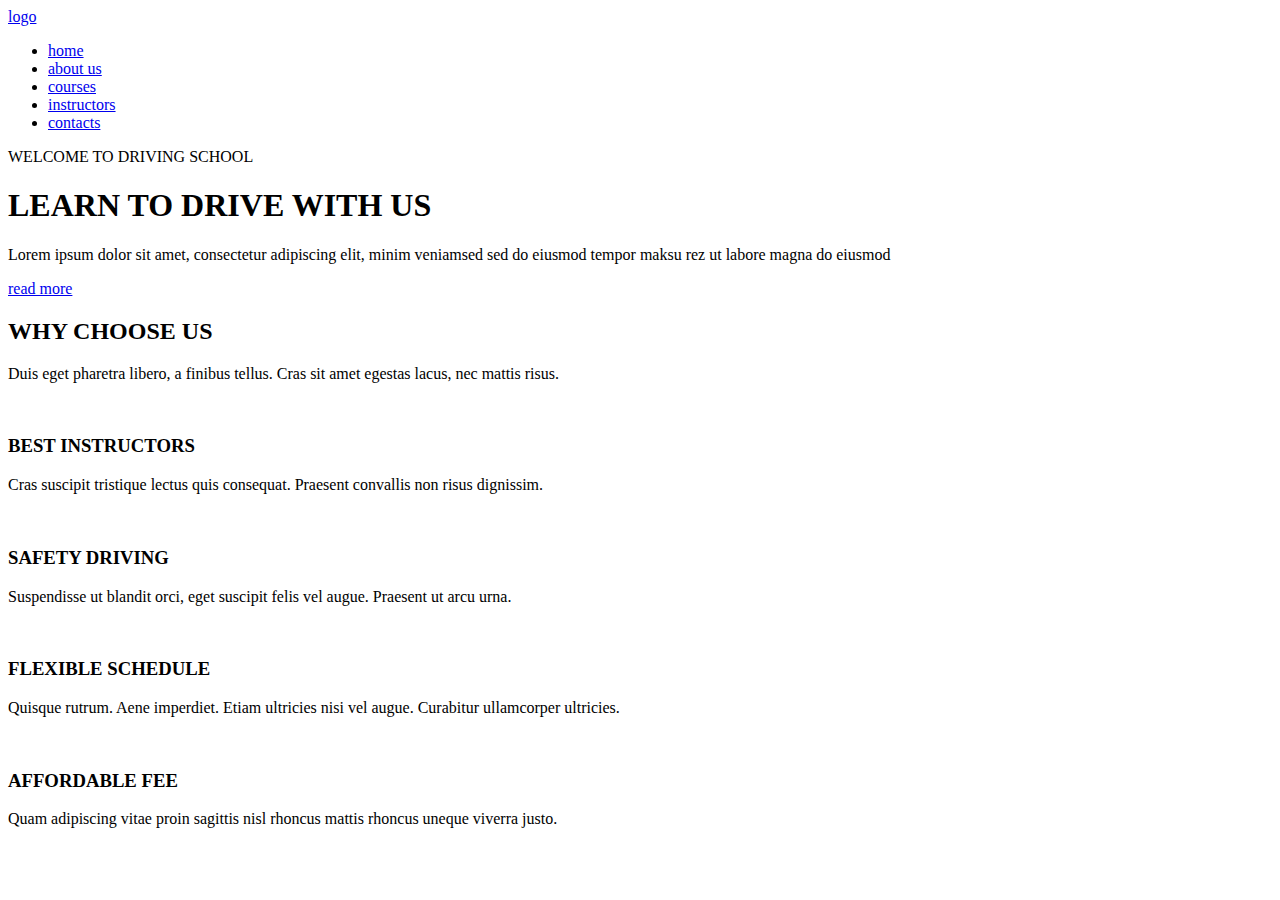
==== index.html @ b1acf53e "added previews section +" ====
<!DOCTYPE html>
<html lang="en">
<head>
    <meta charset="UTF-8">
    <title>Driving school</title>
    <link rel="stylesheet" href="/css/bootstrap-grid.css">
    <link rel="stylesheet" href="/css/main.css">
    <link href="https://fonts.googleapis.com/css?family=Roboto:300,400,500,700" rel="stylesheet">
</head>
<body>
    <header>
        <div class="container">
            <div class="row">
                <div class="col"><a href="#">logo</a></div>
                <nav class="col-8">
                    <ul>
                        <li><a href="#">home</a></li><!--
                        --><li><a href="#">about us</a></li><!--
                        --><li><a href="#">courses</a></li><!--
                        --><li><a href="#">instructors</a></li><!--
                        --><li><a href="#">contacts</a></li>
                    </ul>
                </nav>
            </div>
        </div>
    </header>
    <section class="home">
        <div class="container">
            <div class="row justify-content-end">
                <div class="col-5">
                    <div class="home-tag">WELCOME TO DRIVING SCHOOL</div>
                </div>
            </div>
            <div class="row justify-content-end">
                <div class="col-8">
                    <h1>LEARN TO <span>DRIVE</span> WITH US</h1>
                </div>
            </div>
            <div class="row justify-content-end">
                <div class="col-6">
                    <div class="home-description">
                        <p>Lorem ipsum dolor sit amet, consectetur adipiscing elit, minim veniamsed sed do eiusmod tempor maksu rez ut labore magna do eiusmod</p>
                    </div>
                </div>
            </div>
            <div class="row row-button justify-content-end">
                <a class="home-button" href="#">
                    read more
                </a>
            </div>

        </div>

    </section>
    <section class="advantages">
        <div class="container">
            <h2>WHY CHOOSE US</h2>
            <div class="row justify-content-center">
                <div class="col-6 advantages-tagline">
                    <p>Duis eget pharetra libero, a finibus tellus. Cras sit amet egestas lacus, nec mattis risus.</p>
                </div>
            </div>
            <div class="row advantages-block">
                    <div class="advantages-block-item">
                        <img src="/img/manager-icon.png" alt="">
                        <h3>BEST INSTRUCTORS</h3>
                        <p>Cras suscipit tristique lectus quis consequat. Praesent convallis non risus dignissim.</p>
                    </div>
                    <div class="advantages-block-item">
                        <img src="/img/dashboard-icon.png" alt="">
                        <h3>SAFETY DRIVING</h3>
                        <p>Suspendisse ut blandit orci, eget suscipit felis vel augue. Praesent ut arcu urna.</p>
                    </div>
                    <div class="advantages-block-item">
                        <img src="/img/timetable-icon.png" alt="">
                        <h3>FLEXIBLE SCHEDULE</h3>
                        <p>Quisque rutrum. Aene imperdiet. Etiam ultricies nisi vel augue. Curabitur ullamcorper ultricies.</p>
                    </div>
                    <div class="advantages-block-item">
                        <img src="/img/like-icon.png" alt="">
                        <h3>AFFORDABLE FEE</h3>
                        <p>Quam adipiscing vitae proin sagittis nisl rhoncus mattis rhoncus uneque viverra justo.</p>
                    </div>
            </div>
        </div>
    </section>
    <section class="previews">
        <div class="container"></div>
    </section>

</body>
</html>
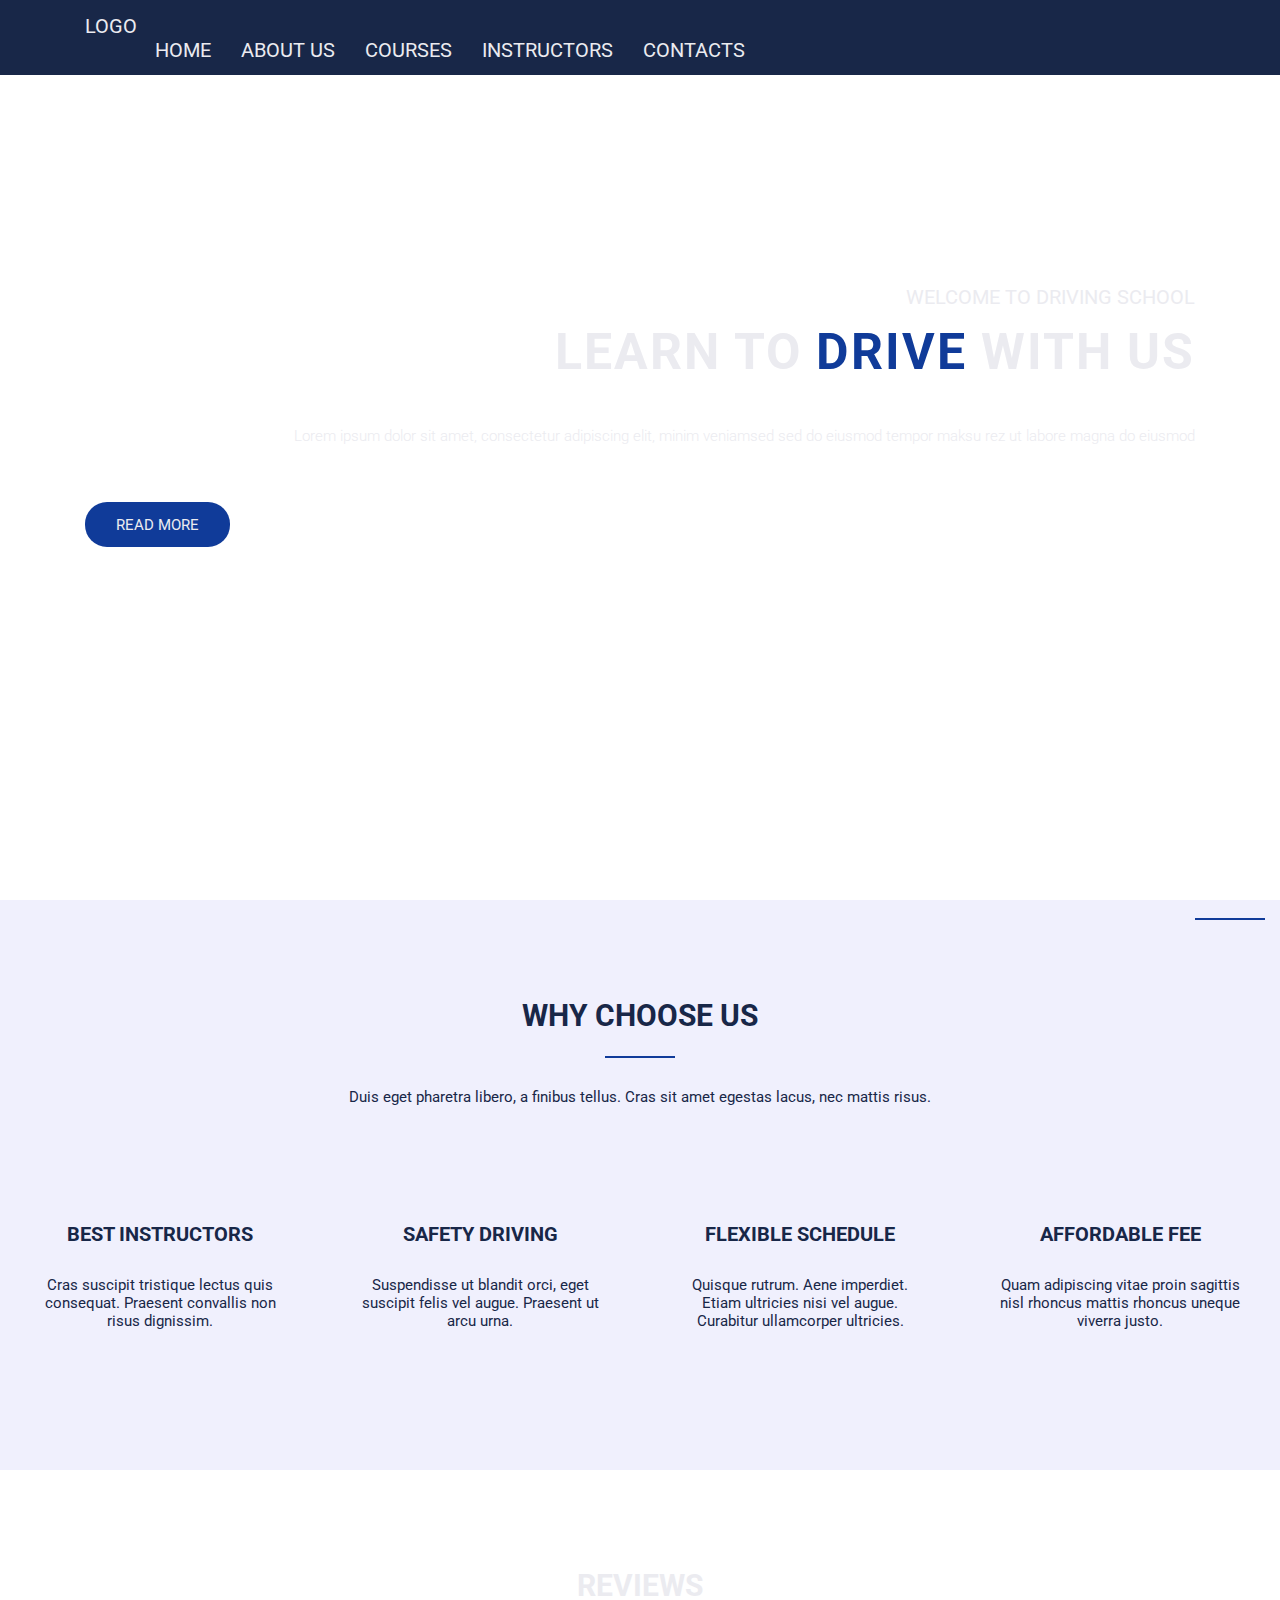
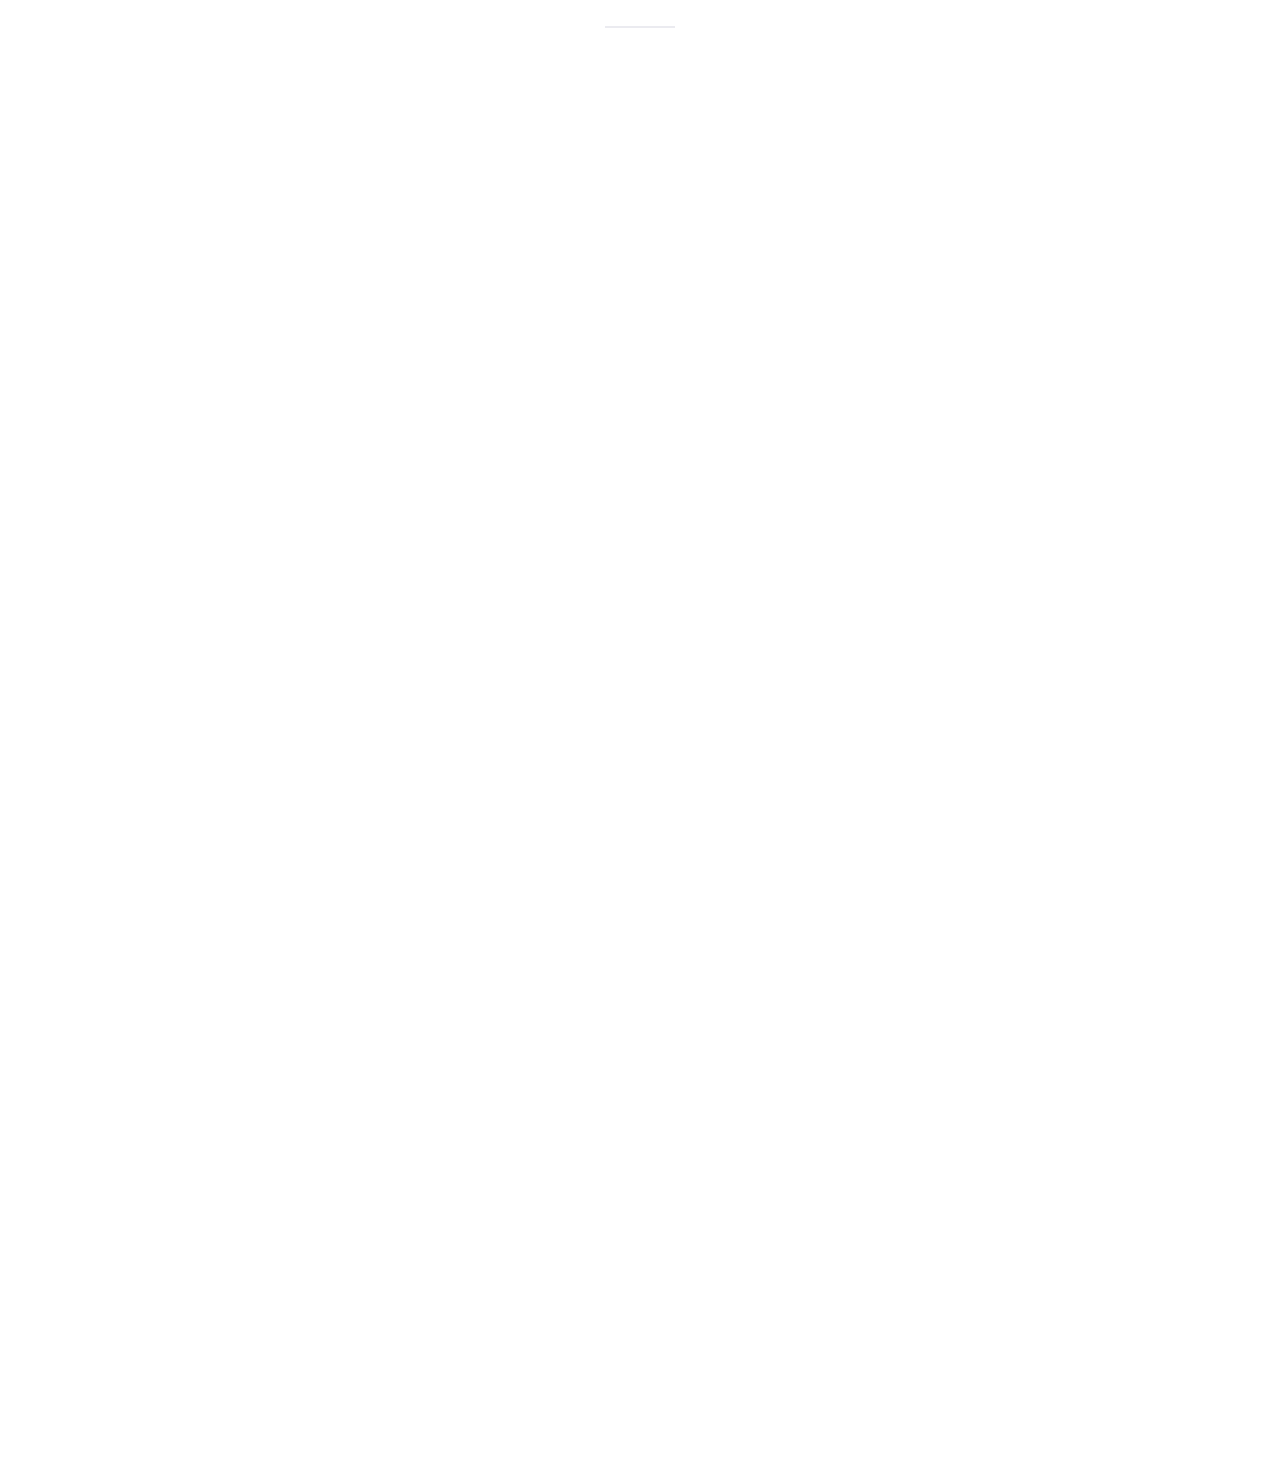
==== commit e09a873f: "modified choose-section" ====
--- a/index.html
+++ b/index.html
@@ -2,7 +2,7 @@
 <html lang="en">
 <head>
     <meta charset="UTF-8">
-    <title>Driving school</title>
+    <title>Wrooom</title>
     <link rel="stylesheet" href="/css/bootstrap-grid.css">
     <link rel="stylesheet" href="/css/main.css">
     <link href="https://fonts.googleapis.com/css?family=Roboto:300,400,500,700" rel="stylesheet">
@@ -84,9 +84,14 @@
             </div>
         </div>
     </section>
-    <section class="previews">
-        <div class="container"></div>
+    <section class="reviews">
+        <div class="reviews-bg"></div>
+        <div class="container">
+            <h2>REVIEWS</h2>
+        </div>
     </section>
+<div class="footer"></div>
 
+    <script src="/js/main.js"></script>
 </body>
 </html>--- a/css/main.css
+++ b/css/main.css
@@ -0,0 +1,167 @@
+* {
+  margin: 0;
+  font-family: Roboto, Tahoma, sans-serif; }
+
+h2 {
+  text-align: center;
+  font-size: 30px;
+  text-transform: uppercase;
+  margin-top: -7px; }
+  h2:after {
+    content: "";
+    display: block;
+    height: 2px;
+    width: 70px;
+    margin: 23px auto 0; }
+
+.footer {
+  height: 100vh; }
+
+header {
+  background-color: #182748;
+  height: 75px;
+  color: #EBEBF0;
+  display: flex;
+  align-items: center;
+  text-transform: uppercase;
+  font-size: 20px; }
+  header .container {
+    padding: 0 85px; }
+  header nav {
+    text-align: end; }
+    header nav ul {
+      margin: 0; }
+      header nav ul li {
+        display: inline-block;
+        list-style: none;
+        margin-left: 30px; }
+        header nav ul li a {
+          position: relative; }
+          header nav ul li a:after {
+            content: "";
+            height: 2px;
+            margin-top: 8px;
+            background-color: #103B99;
+            width: 100%;
+            display: block;
+            position: absolute;
+            transform: scale(0);
+            transition: 0.3s; }
+        header nav ul li:hover a:after {
+          transform: scale(1); }
+  header a {
+    text-decoration: none;
+    color: inherit; }
+
+.home {
+  min-height: calc(100vh - 75px);
+  background: url("/img/home-bg.png") center -75px no-repeat;
+  color: #EBEBF0;
+  text-align: right; }
+  .home .container {
+    padding: 0 85px; }
+  .home-tag {
+    font-size: 20px;
+    font-weight: 400;
+    padding-top: 210px;
+    margin-bottom: 14px; }
+  .home h1 {
+    font-size: 50px;
+    font-weight: 700;
+    letter-spacing: 2px; }
+    .home h1 span {
+      color: #103B99; }
+    .home h1:after {
+      content: "";
+      display: block;
+      height: 2px;
+      width: 70px;
+      background-color: #103B99;
+      position: absolute;
+      right: 15px;
+      bottom: -20px; }
+  .home-description {
+    font-size: 15px;
+    font-weight: 300;
+    margin-top: 46px; }
+  .home .row-button {
+    perspective: 10px;
+    perspective-origin: right; }
+  .home-button {
+    height: 45px;
+    width: 145px;
+    display: flex;
+    justify-content: center;
+    align-items: center;
+    background-color: #103B99;
+    border-radius: 22px;
+    margin-right: 15px;
+    margin-top: 57px;
+    text-transform: uppercase;
+    font-size: 15px;
+    transition: 0.5s;
+    color: #EBEBF0;
+    text-decoration: none; }
+    .home-button:hover {
+      transform: translateZ(1px) rotateY(-0.5deg);
+      box-shadow: -15px 18px 20px 0px #000; }
+    .home-button:active {
+      transform: translateZ(-0.25px); }
+
+.advantages {
+  padding: 105px 0;
+  background-color: #F0F0FD;
+  color: #182748; }
+  .advantages h2:after {
+    background-color: #103B99; }
+  .advantages-tagline {
+    text-align: center;
+    font-size: 15px;
+    padding: 0 60px;
+    margin-top: 30px; }
+  .advantages-block {
+    display: flex;
+    margin-top: 30px; }
+    .advantages-block-item {
+      width: 25%;
+      text-align: center;
+      padding-bottom: 35px;
+      transition: 1s;
+      border-radius: 10px;
+      perspective: 300px; }
+      .advantages-block-item:hover img {
+        filter: drop-shadow(0px 15px 3px rgba(0, 0, 0, 0.4));
+        transform: translateZ(10px); }
+      .advantages-block-item img {
+        height: 70px;
+        margin-bottom: 52px;
+        margin-top: 30px;
+        filter: drop-shadow(0px 7px 3px rgba(0, 0, 0, 0.4));
+        transition: 1s; }
+      .advantages-block-item h3 {
+        margin-bottom: 30px;
+        font-size: 20px;
+        text-transform: uppercase;
+        transition: 1s; }
+      .advantages-block-item p {
+        padding: 0 33px;
+        transition: 1s;
+        font-size: 15px; }
+
+.reviews {
+  padding: 105px 0;
+  height: 490px;
+  position: relative;
+  overflow: hidden;
+  color: #EBEBF0; }
+  .reviews h2:after {
+    background-color: #EBEBF0; }
+  .reviews-bg {
+    background-image: url("/img/reviews-bg.png");
+    background-size: cover;
+    height: 150%;
+    position: absolute;
+    bottom: 0;
+    left: 0;
+    right: 0;
+    z-index: -1; }
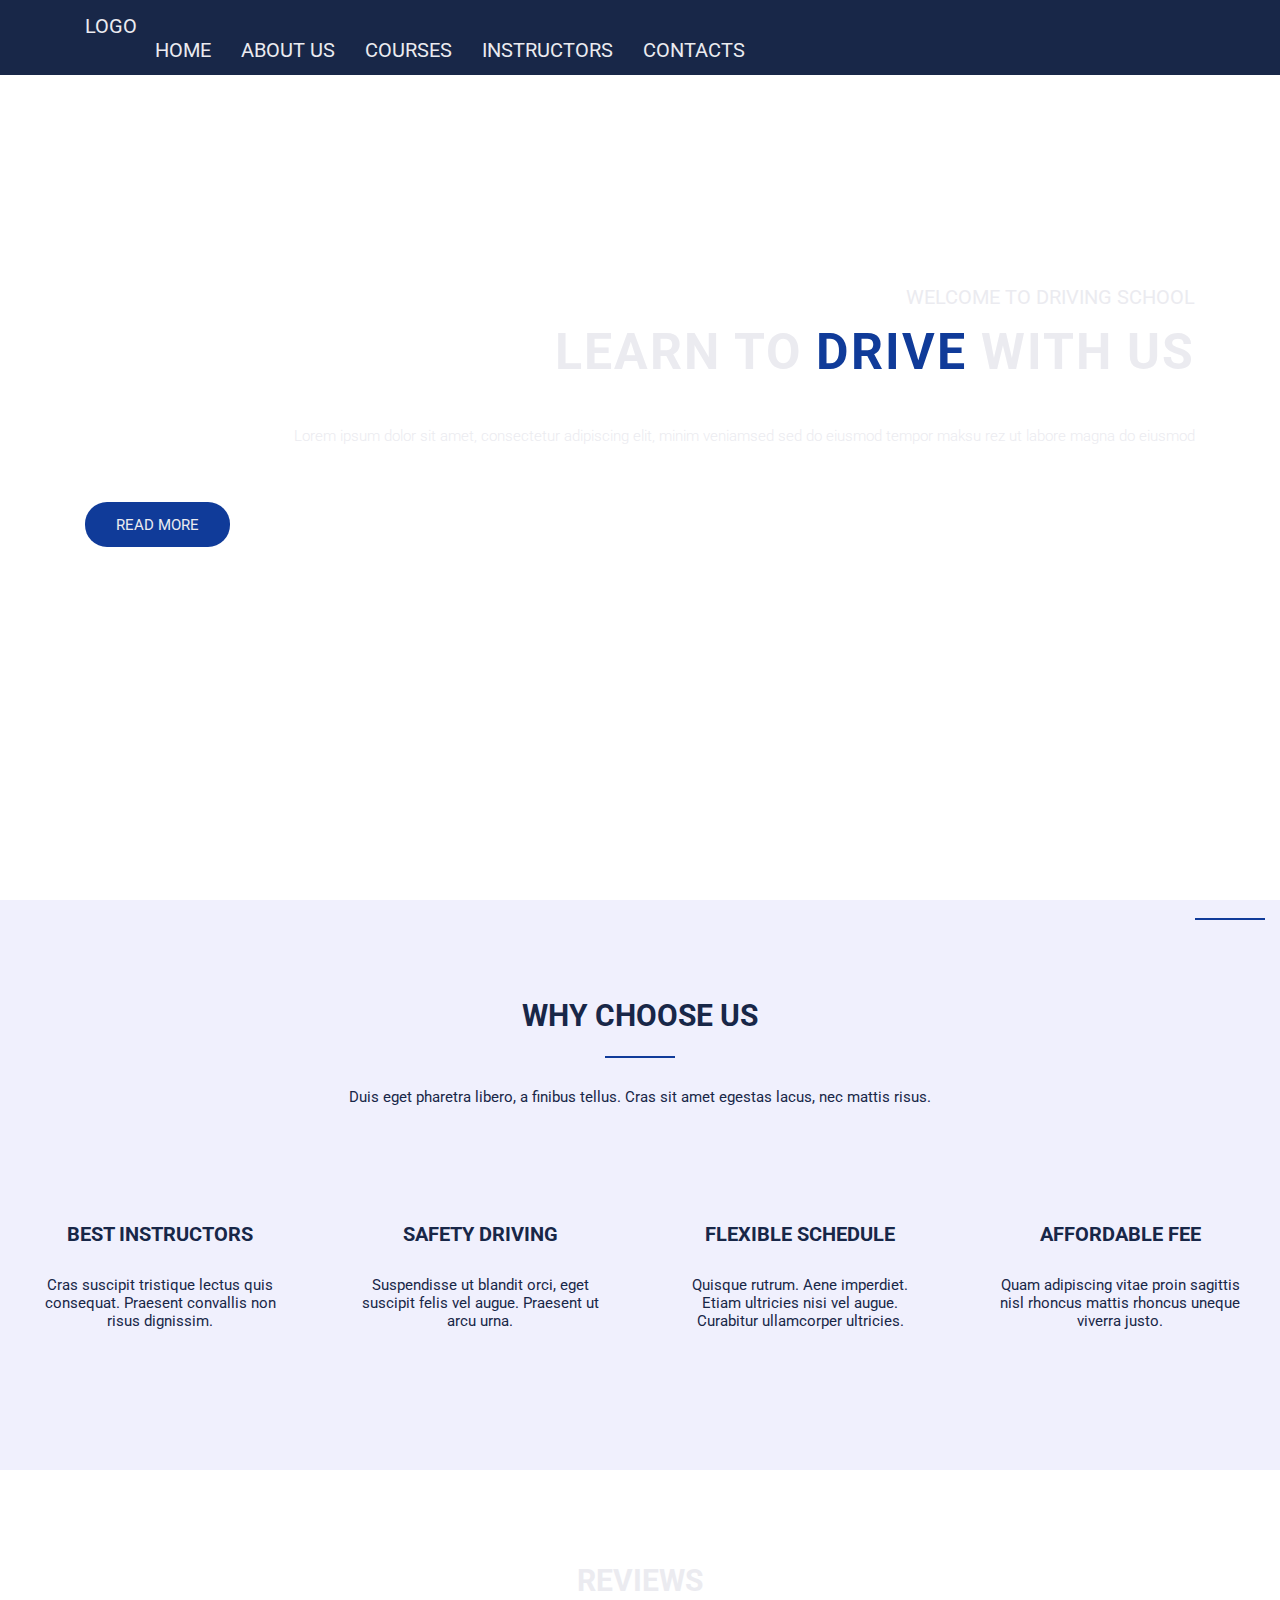
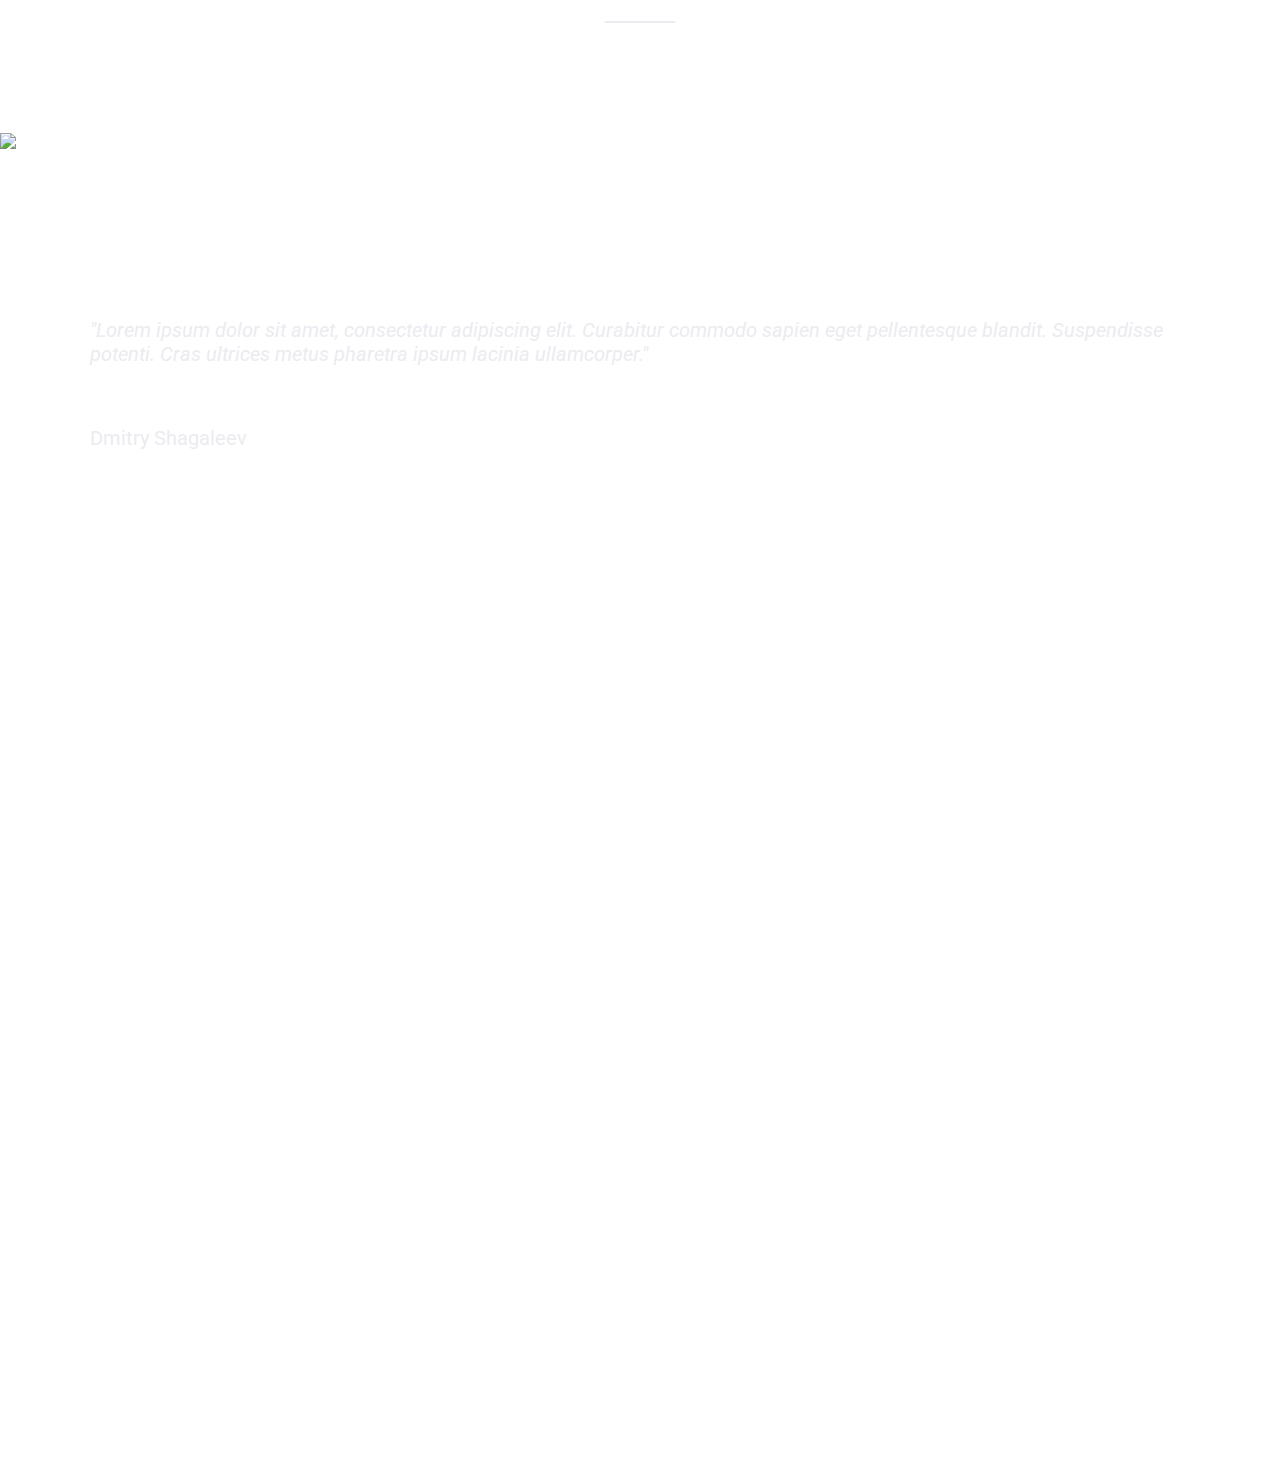
==== commit c47e012b: "added previews changes" ====
--- a/index.html
+++ b/index.html
@@ -1,97 +1,112 @@
 <!DOCTYPE html>
 <html lang="en">
 <head>
-    <meta charset="UTF-8">
-    <title>Wrooom</title>
-    <link rel="stylesheet" href="/css/bootstrap-grid.css">
-    <link rel="stylesheet" href="/css/main.css">
-    <link href="https://fonts.googleapis.com/css?family=Roboto:300,400,500,700" rel="stylesheet">
+   <meta charset="UTF-8">
+   <title>Wrooom</title>
+   <link rel="stylesheet" href="/css/bootstrap-grid.css">
+   <link rel="stylesheet" href="/css/main.css">
+   <link href="https://fonts.googleapis.com/css?family=Roboto:300,400,500,700" rel="stylesheet">
 </head>
 <body>
-    <header>
-        <div class="container">
-            <div class="row">
-                <div class="col"><a href="#">logo</a></div>
-                <nav class="col-8">
-                    <ul>
-                        <li><a href="#">home</a></li><!--
-                        --><li><a href="#">about us</a></li><!--
-                        --><li><a href="#">courses</a></li><!--
-                        --><li><a href="#">instructors</a></li><!--
-                        --><li><a href="#">contacts</a></li>
-                    </ul>
-                </nav>
+   <header>
+      <div class="container">
+         <div class="row">
+            <div class="col"><a href="#">logo</a></div>
+            <nav class="col-8">
+               <ul>
+                  <li><a href="#">home</a></li><!--
+                  --><li><a href="#">about us</a></li><!--
+                  --><li><a href="#">courses</a></li><!--
+                  --><li><a href="#">instructors</a></li><!--
+                  --><li><a href="#">contacts</a></li>
+               </ul>
+            </nav>
+         </div>
+      </div>
+   </header>
+   <section class="home">
+      <div class="container">
+         <div class="row justify-content-end">
+            <div class="col-5">
+               <div class="home-tag">WELCOME TO DRIVING SCHOOL</div>
             </div>
-        </div>
-    </header>
-    <section class="home">
-        <div class="container">
-            <div class="row justify-content-end">
-                <div class="col-5">
-                    <div class="home-tag">WELCOME TO DRIVING SCHOOL</div>
-                </div>
+         </div>
+         <div class="row justify-content-end">
+            <div class="col-8">
+               <h1>LEARN TO <span>DRIVE</span> WITH US</h1>
             </div>
-            <div class="row justify-content-end">
-                <div class="col-8">
-                    <h1>LEARN TO <span>DRIVE</span> WITH US</h1>
-                </div>
+         </div>
+         <div class="row justify-content-end">
+            <div class="col-6">
+               <div class="home-description">
+                  <p>Lorem ipsum dolor sit amet, consectetur adipiscing elit, minim veniamsed sed do eiusmod tempor maksu
+                     rez ut labore magna do eiusmod</p>
+               </div>
             </div>
-            <div class="row justify-content-end">
-                <div class="col-6">
-                    <div class="home-description">
-                        <p>Lorem ipsum dolor sit amet, consectetur adipiscing elit, minim veniamsed sed do eiusmod tempor maksu rez ut labore magna do eiusmod</p>
-                    </div>
-                </div>
+         </div>
+         <div class="row row-button justify-content-end">
+            <a class="home-button" href="#">
+               read more
+            </a>
+         </div>
+
+      </div>
+
+   </section>
+   <section class="advantages">
+      <div class="container">
+         <h2>WHY CHOOSE US</h2>
+         <div class="row justify-content-center">
+            <div class="col-6 advantages-tagline">
+               <p>Duis eget pharetra libero, a finibus tellus. Cras sit amet egestas lacus, nec mattis risus.</p>
             </div>
-            <div class="row row-button justify-content-end">
-                <a class="home-button" href="#">
-                    read more
-                </a>
+         </div>
+         <div class="row advantages-block">
+            <div class="advantages-block-item">
+               <img src="/img/manager-icon.png" alt="">
+               <h3>BEST INSTRUCTORS</h3>
+               <p>Cras suscipit tristique lectus quis consequat. Praesent convallis non risus dignissim.</p>
             </div>
+            <div class="advantages-block-item">
+               <img src="/img/dashboard-icon.png" alt="">
+               <h3>SAFETY DRIVING</h3>
+               <p>Suspendisse ut blandit orci, eget suscipit felis vel augue. Praesent ut arcu urna.</p>
+            </div>
+            <div class="advantages-block-item">
+               <img src="/img/timetable-icon.png" alt="">
+               <h3>FLEXIBLE SCHEDULE</h3>
+               <p>Quisque rutrum. Aene imperdiet. Etiam ultricies nisi vel augue. Curabitur ullamcorper ultricies.</p>
+            </div>
+            <div class="advantages-block-item">
+               <img src="/img/like-icon.png" alt="">
+               <h3>AFFORDABLE FEE</h3>
+               <p>Quam adipiscing vitae proin sagittis nisl rhoncus mattis rhoncus uneque viverra justo.</p>
+            </div>
+         </div>
+      </div>
+   </section>
+   <section class="reviews">
+      <div class="reviews-bg"></div>
+      <div class="container">
+         <h2>REVIEWS</h2>
+         <div class="row align-items-center wrap">
+            <div class="col arrow left-arrow">
+               <img src="img/arrow.png">
+            </div>
+            <div class="col-10 content">
+               <div class="review">
+                  <div class="text"></div>
+                  <div class="author"></div>
+               </div>
+            </div>
+            <div class="col arrow right-arrow">
+               <img src="img/arrow.png">
+            </div>
+         </div>
+      </div>
+   </section>
+   <div class="footer"></div>
 
-        </div>
-
-    </section>
-    <section class="advantages">
-        <div class="container">
-            <h2>WHY CHOOSE US</h2>
-            <div class="row justify-content-center">
-                <div class="col-6 advantages-tagline">
-                    <p>Duis eget pharetra libero, a finibus tellus. Cras sit amet egestas lacus, nec mattis risus.</p>
-                </div>
-            </div>
-            <div class="row advantages-block">
-                    <div class="advantages-block-item">
-                        <img src="/img/manager-icon.png" alt="">
-                        <h3>BEST INSTRUCTORS</h3>
-                        <p>Cras suscipit tristique lectus quis consequat. Praesent convallis non risus dignissim.</p>
-                    </div>
-                    <div class="advantages-block-item">
-                        <img src="/img/dashboard-icon.png" alt="">
-                        <h3>SAFETY DRIVING</h3>
-                        <p>Suspendisse ut blandit orci, eget suscipit felis vel augue. Praesent ut arcu urna.</p>
-                    </div>
-                    <div class="advantages-block-item">
-                        <img src="/img/timetable-icon.png" alt="">
-                        <h3>FLEXIBLE SCHEDULE</h3>
-                        <p>Quisque rutrum. Aene imperdiet. Etiam ultricies nisi vel augue. Curabitur ullamcorper ultricies.</p>
-                    </div>
-                    <div class="advantages-block-item">
-                        <img src="/img/like-icon.png" alt="">
-                        <h3>AFFORDABLE FEE</h3>
-                        <p>Quam adipiscing vitae proin sagittis nisl rhoncus mattis rhoncus uneque viverra justo.</p>
-                    </div>
-            </div>
-        </div>
-    </section>
-    <section class="reviews">
-        <div class="reviews-bg"></div>
-        <div class="container">
-            <h2>REVIEWS</h2>
-        </div>
-    </section>
-<div class="footer"></div>
-
-    <script src="/js/main.js"></script>
+   <script src="/js/main.js"></script>
 </body>
 </html>--- a/css/main.css
+++ b/css/main.css
@@ -131,7 +131,7 @@
       perspective: 300px; }
       .advantages-block-item:hover img {
         filter: drop-shadow(0px 15px 3px rgba(0, 0, 0, 0.4));
-        transform: translateZ(10px); }
+        transform: translateZ(30px); }
       .advantages-block-item img {
         height: 70px;
         margin-bottom: 52px;
@@ -149,7 +149,7 @@
         font-size: 15px; }
 
 .reviews {
-  padding: 105px 0;
+  padding: 100px 0;
   height: 490px;
   position: relative;
   overflow: hidden;
@@ -165,3 +165,21 @@
     left: 0;
     right: 0;
     z-index: -1; }
+  .reviews .wrap {
+    height: 235px; }
+    .reviews .wrap .content {
+      padding: 0 90px; }
+    .reviews .wrap .arrow {
+      display: flex;
+      height: 100%; }
+      .reviews .wrap .arrow img {
+        margin: auto 0; }
+    .reviews .wrap .right-arrow {
+      justify-content: flex-end; }
+      .reviews .wrap .right-arrow img {
+        transform: rotateZ(180deg); }
+    .reviews .wrap .review {
+      font-size: 20px; }
+      .reviews .wrap .review .text {
+        margin: 60px 0;
+        font-style: italic; }
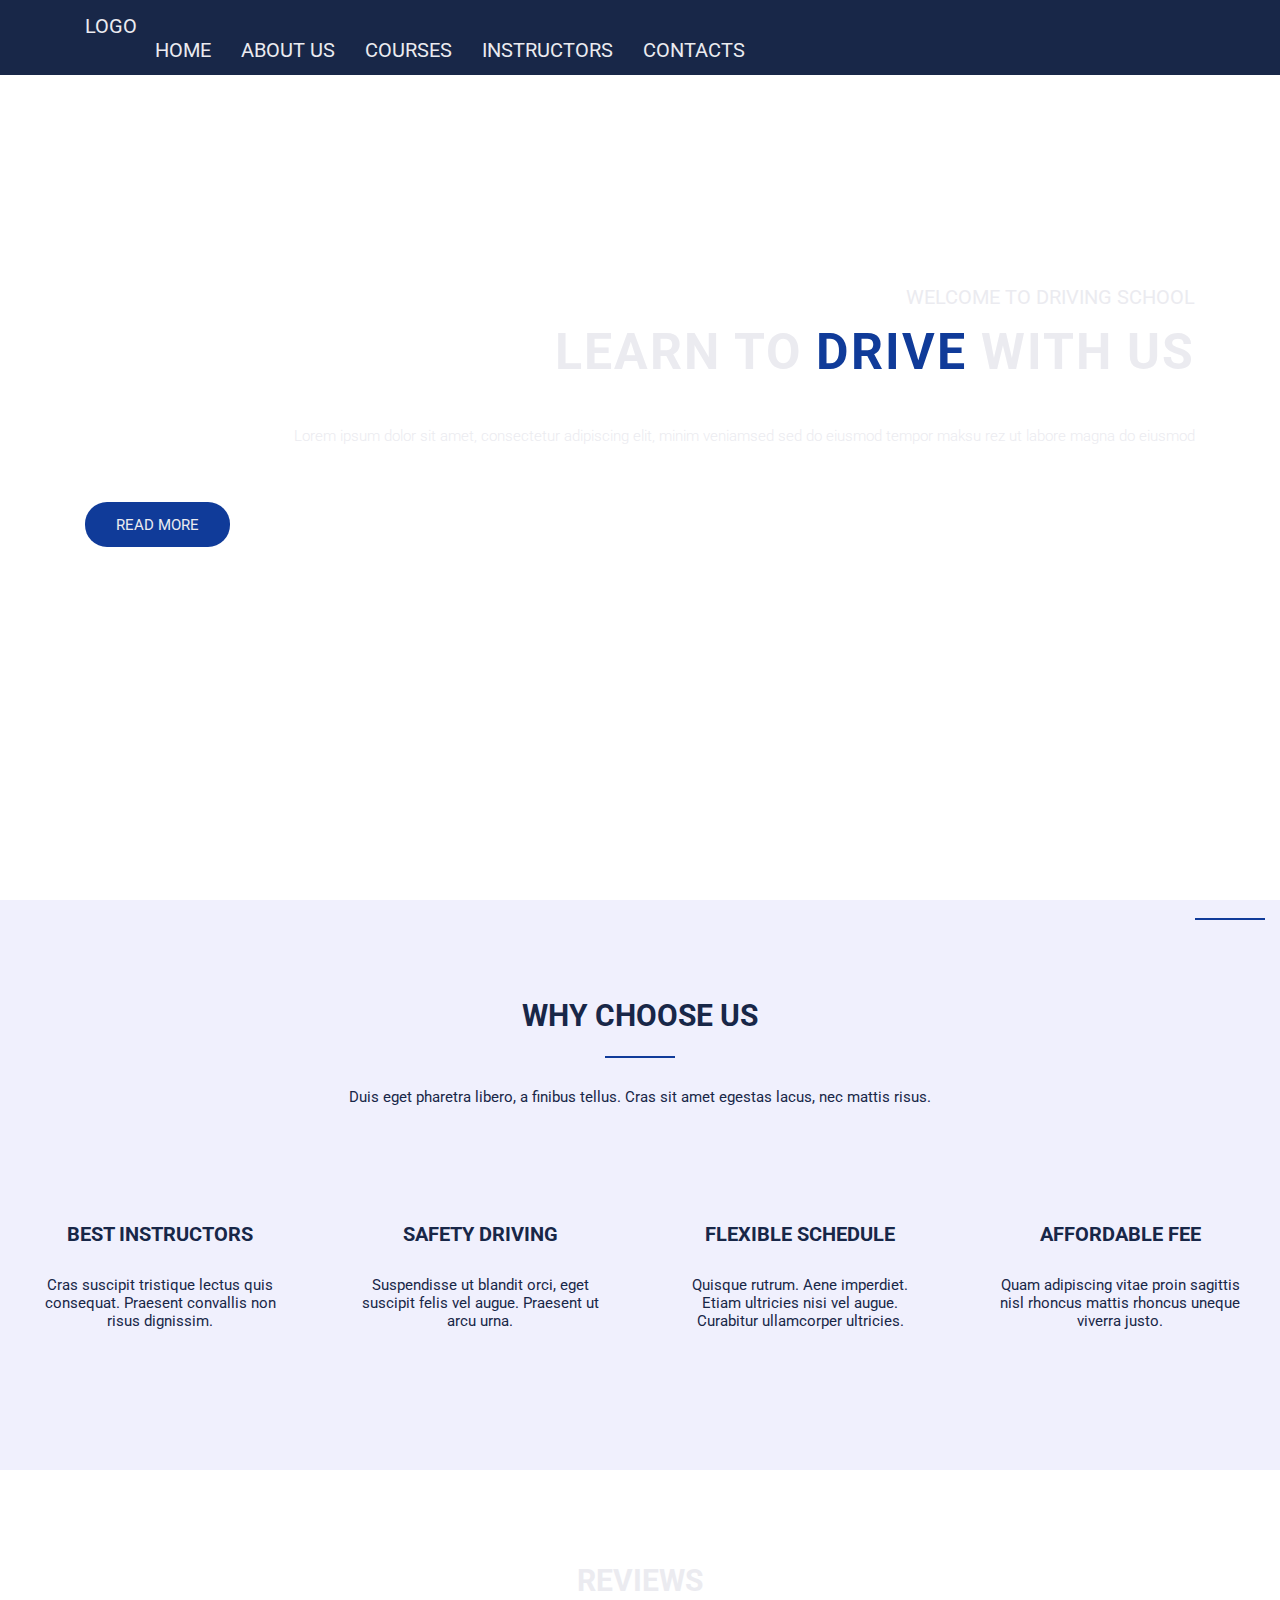
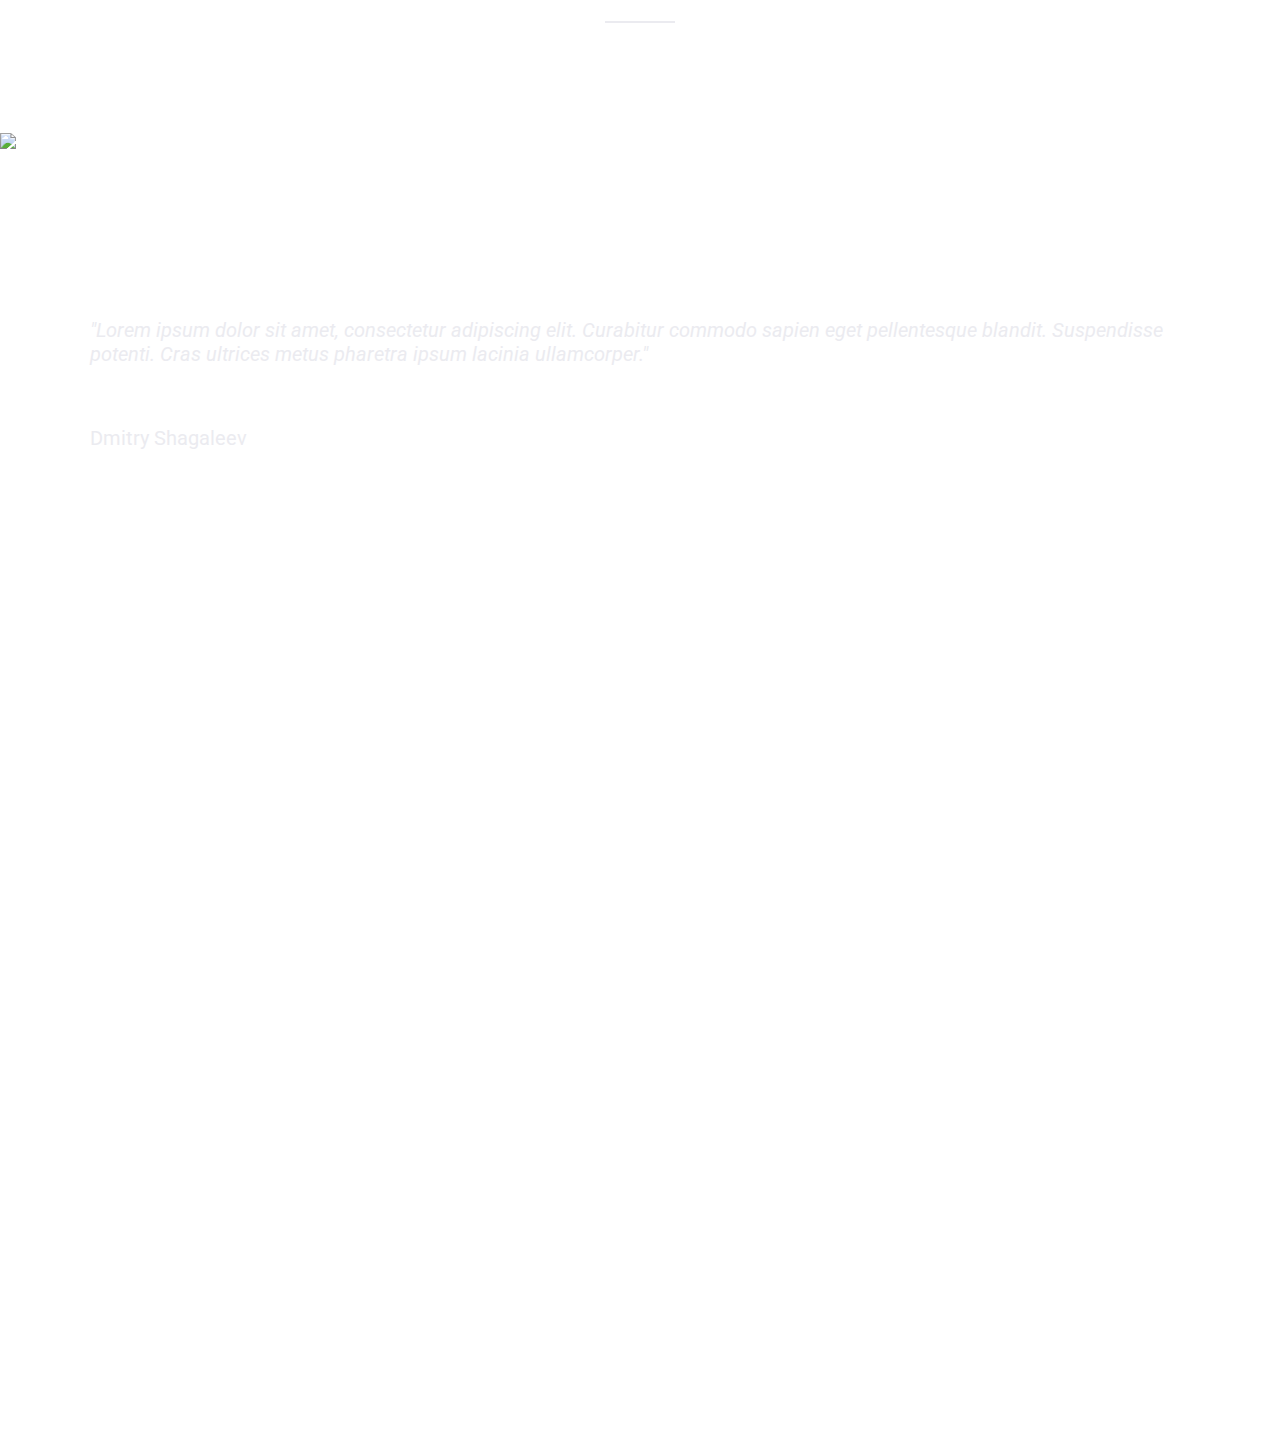
==== commit f0fdd712: "animated previews changes" ====
--- a/index.html
+++ b/index.html
@@ -89,7 +89,7 @@
       <div class="reviews-bg"></div>
       <div class="container">
          <h2>REVIEWS</h2>
-         <div class="row align-items-center wrap">
+         <div class="row align-items-top wrap">
             <div class="col arrow left-arrow">
                <img src="img/arrow.png">
             </div>
--- a/css/main.css
+++ b/css/main.css
@@ -150,7 +150,7 @@
 
 .reviews {
   padding: 100px 0;
-  height: 490px;
+  height: 470px;
   position: relative;
   overflow: hidden;
   color: #EBEBF0; }
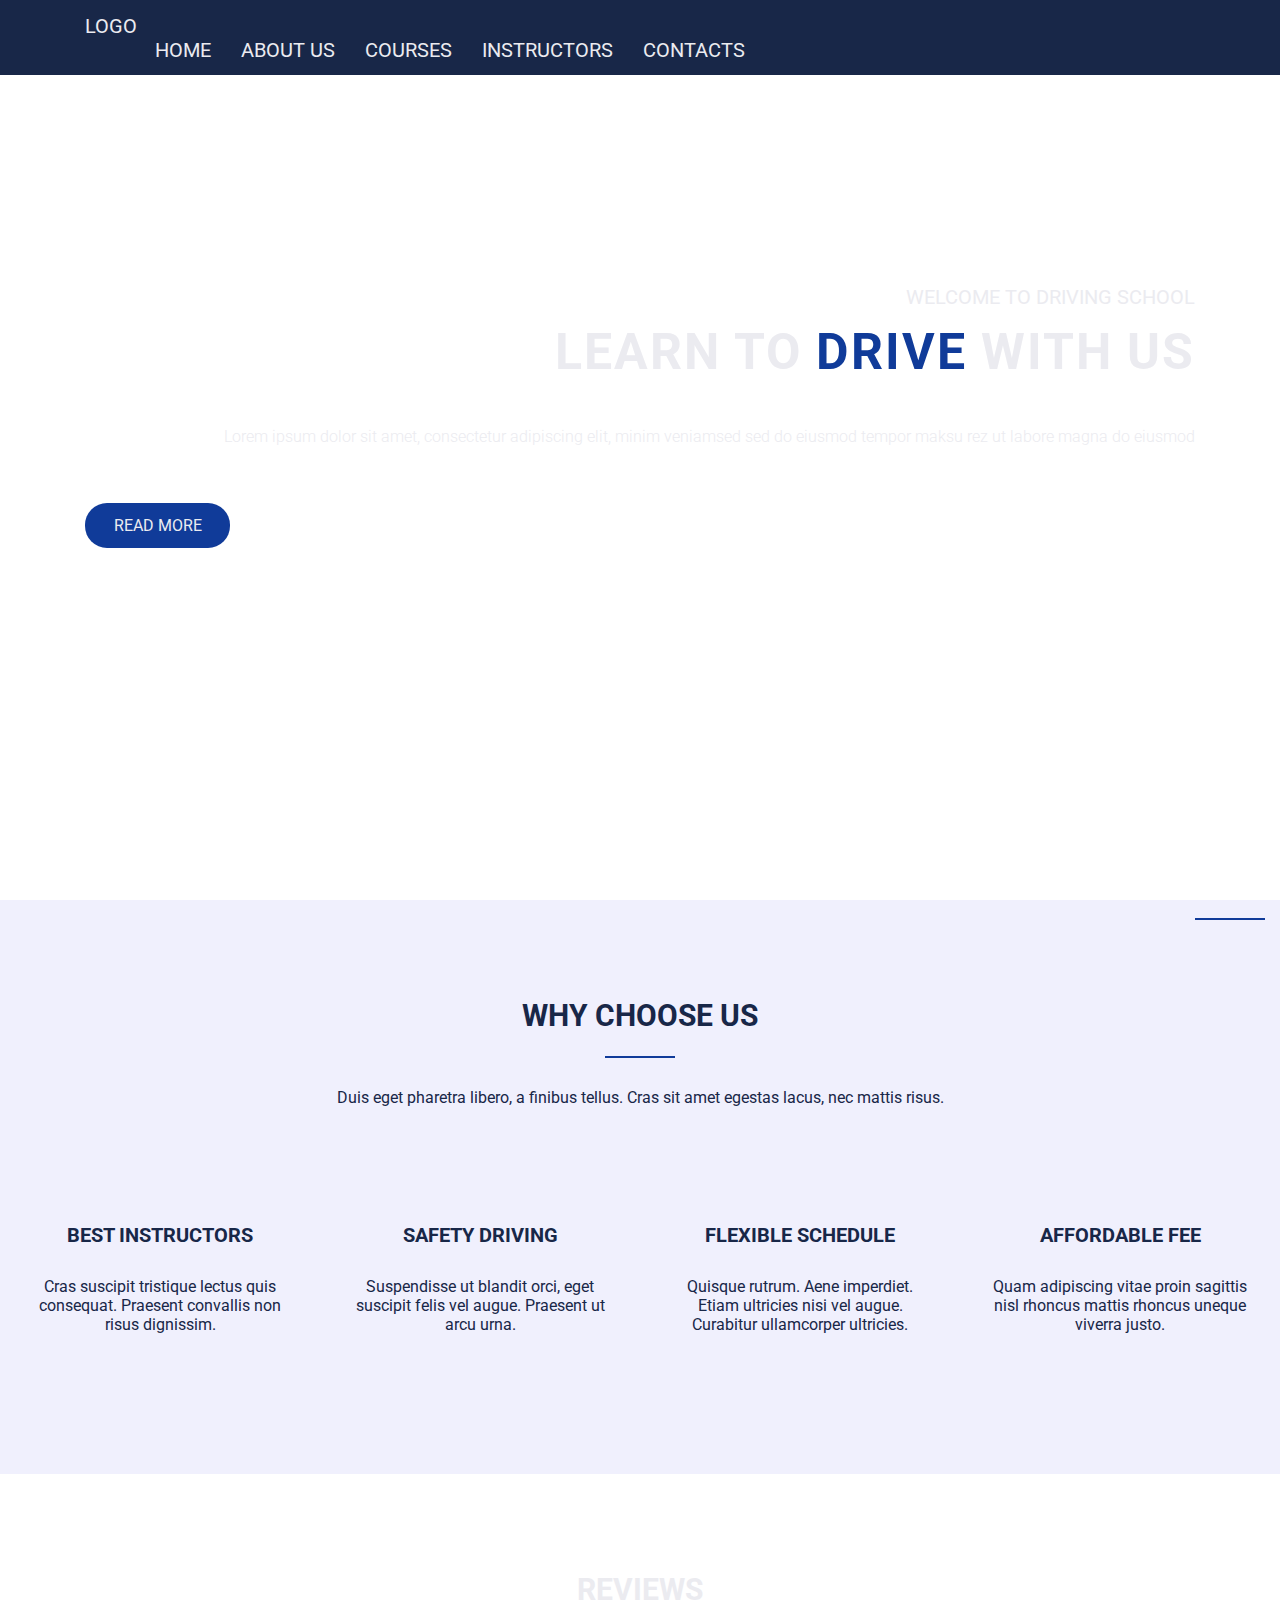
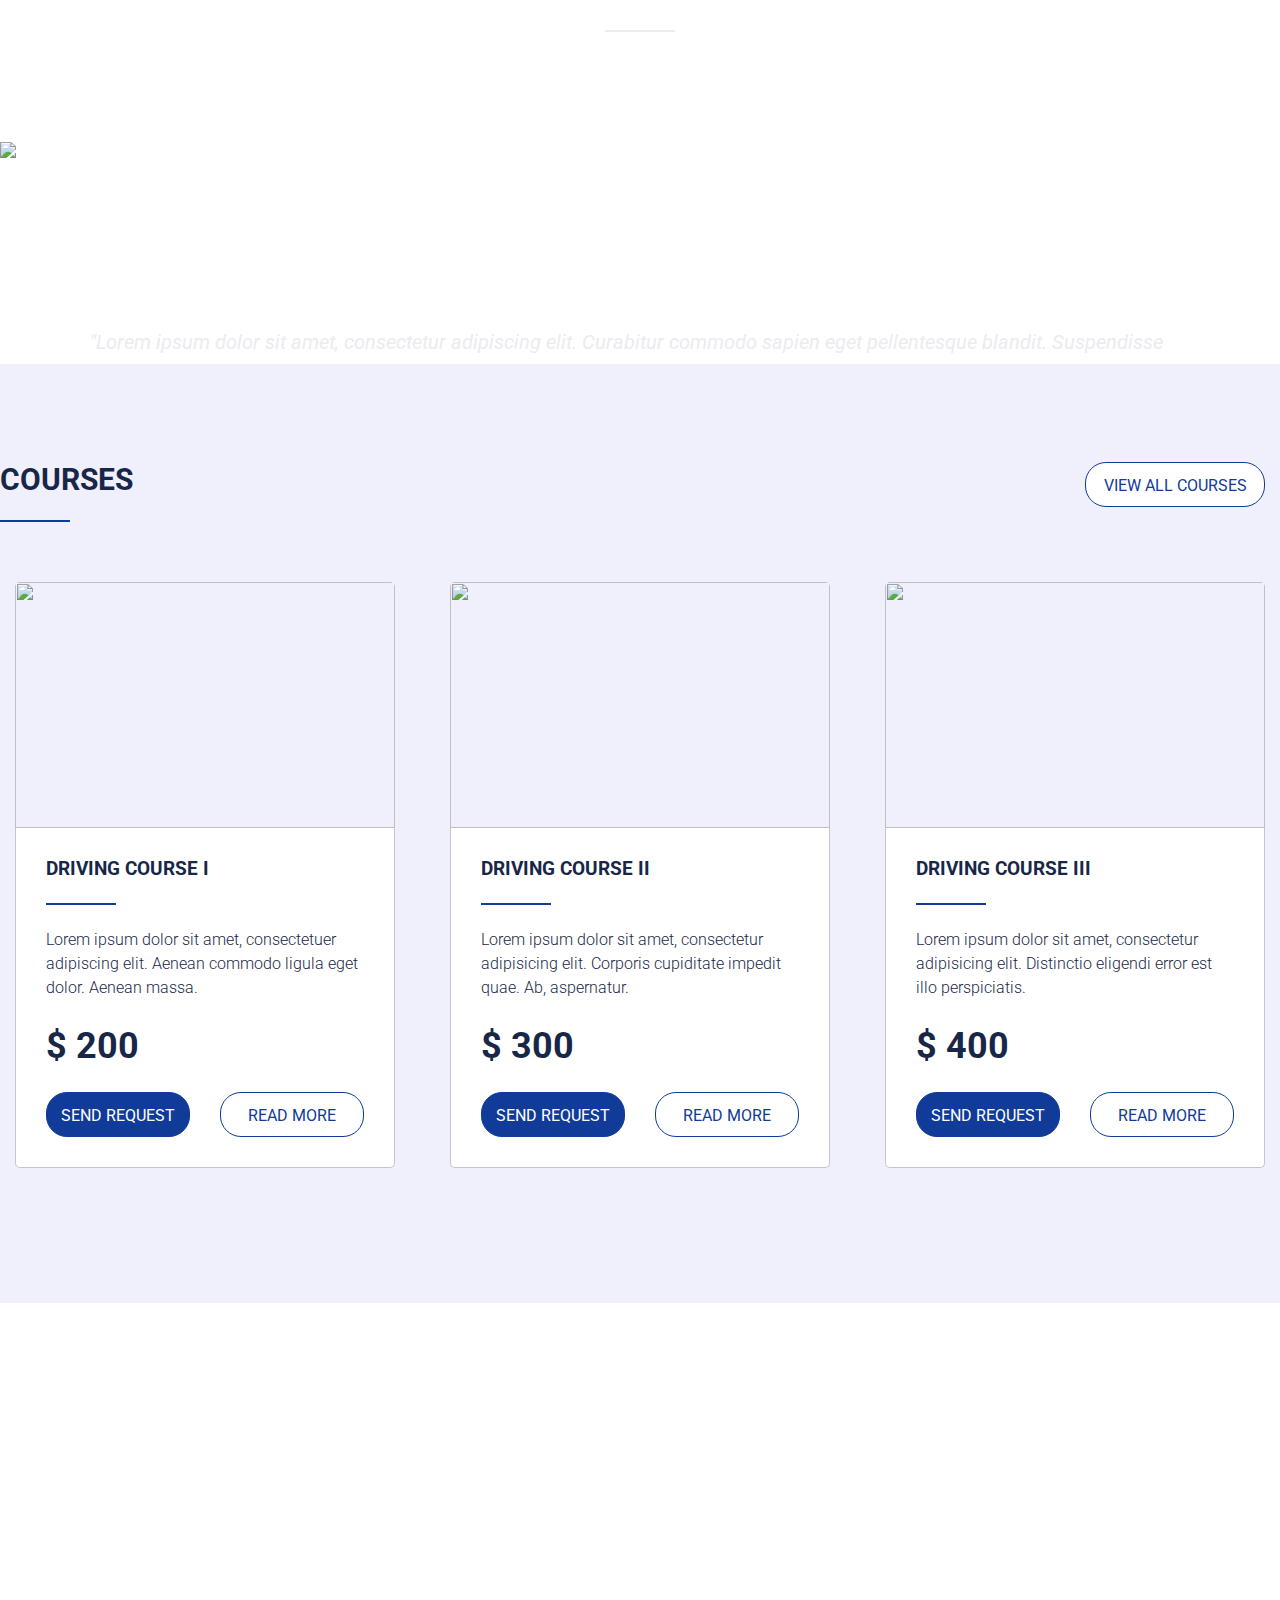
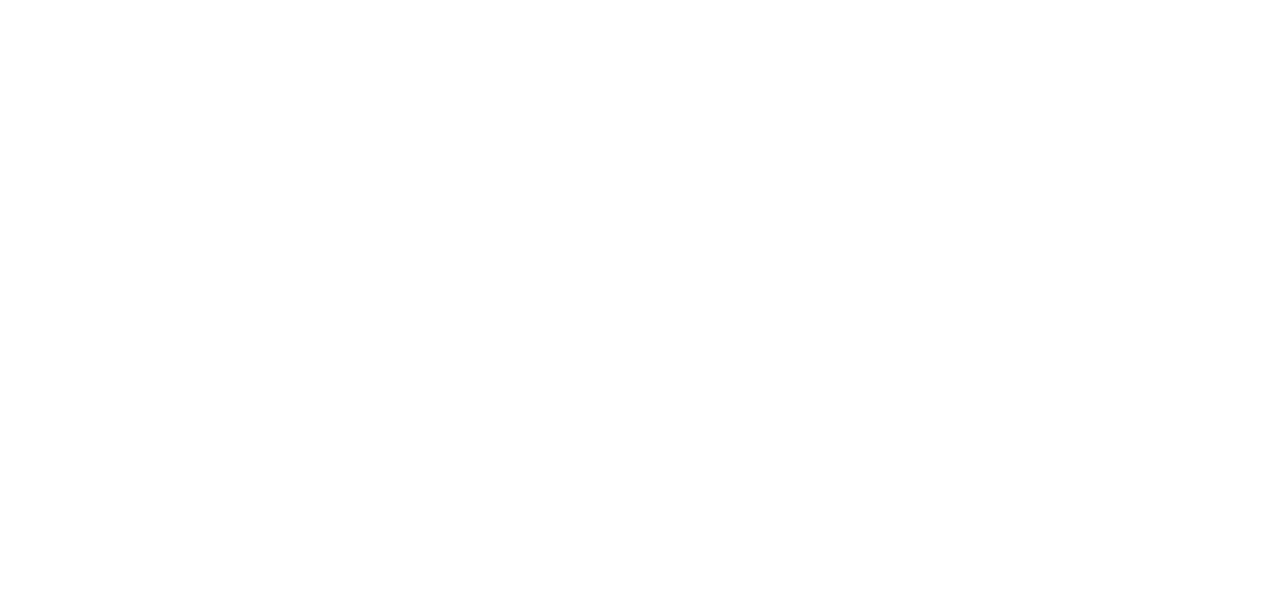
==== commit 3be92f2c: "added courses popup" ====
--- a/index.html
+++ b/index.html
@@ -15,8 +15,8 @@
             <nav class="col-8">
                <ul>
                   <li><a href="#">home</a></li><!--
-                  --><li><a href="#">about us</a></li><!--
-                  --><li><a href="#">courses</a></li><!--
+                  --><li><a href="#advantages">about us</a></li><!--
+                  --><li><a href="#courses">courses</a></li><!--
                   --><li><a href="#">instructors</a></li><!--
                   --><li><a href="#">contacts</a></li>
                </ul>
@@ -33,11 +33,11 @@
          </div>
          <div class="row justify-content-end">
             <div class="col-8">
-               <h1>LEARN TO <span>DRIVE</span> WITH US</h1>
+               <h1>learn to <span>drive</span> with us</h1>
             </div>
          </div>
          <div class="row justify-content-end">
-            <div class="col-6">
+            <div class="col-7">
                <div class="home-description">
                   <p>Lorem ipsum dolor sit amet, consectetur adipiscing elit, minim veniamsed sed do eiusmod tempor maksu
                      rez ut labore magna do eiusmod</p>
@@ -45,50 +45,28 @@
             </div>
          </div>
          <div class="row row-button justify-content-end">
-            <a class="home-button" href="#">
+            <div class="home-button read">
                read more
-            </a>
+            </div>
          </div>
-
       </div>
-
    </section>
-   <section class="advantages">
+   <section id="advantages" class="advantages">
       <div class="container">
-         <h2>WHY CHOOSE US</h2>
+         <h2>why choose us</h2>
          <div class="row justify-content-center">
             <div class="col-6 advantages-tagline">
                <p>Duis eget pharetra libero, a finibus tellus. Cras sit amet egestas lacus, nec mattis risus.</p>
             </div>
          </div>
          <div class="row advantages-block">
-            <div class="advantages-block-item">
-               <img src="/img/manager-icon.png" alt="">
-               <h3>BEST INSTRUCTORS</h3>
-               <p>Cras suscipit tristique lectus quis consequat. Praesent convallis non risus dignissim.</p>
-            </div>
-            <div class="advantages-block-item">
-               <img src="/img/dashboard-icon.png" alt="">
-               <h3>SAFETY DRIVING</h3>
-               <p>Suspendisse ut blandit orci, eget suscipit felis vel augue. Praesent ut arcu urna.</p>
-            </div>
-            <div class="advantages-block-item">
-               <img src="/img/timetable-icon.png" alt="">
-               <h3>FLEXIBLE SCHEDULE</h3>
-               <p>Quisque rutrum. Aene imperdiet. Etiam ultricies nisi vel augue. Curabitur ullamcorper ultricies.</p>
-            </div>
-            <div class="advantages-block-item">
-               <img src="/img/like-icon.png" alt="">
-               <h3>AFFORDABLE FEE</h3>
-               <p>Quam adipiscing vitae proin sagittis nisl rhoncus mattis rhoncus uneque viverra justo.</p>
-            </div>
          </div>
       </div>
    </section>
    <section class="reviews">
       <div class="reviews-bg"></div>
       <div class="container">
-         <h2>REVIEWS</h2>
+         <h2>reviews</h2>
          <div class="row align-items-top wrap">
             <div class="col arrow left-arrow">
                <img src="img/arrow.png">
@@ -105,8 +83,16 @@
          </div>
       </div>
    </section>
+   <section id="courses" class="courses">
+      <div class="container">
+         <h2>courses</h2>
+         <div class="button button-show"></div>
+         <div class="row courses-block">
+         </div>
+      </div>
+   </section>
    <div class="footer"></div>
 
    <script src="/js/main.js"></script>
 </body>
-</html>+</html>
--- a/css/main.css
+++ b/css/main.css
@@ -1,6 +1,7 @@
 * {
   margin: 0;
-  font-family: Roboto, Tahoma, sans-serif; }
+  font-family: Roboto, Tahoma, sans-serif;
+  box-sizing: border-box; }
 
 h2 {
   text-align: center;
@@ -24,7 +25,11 @@
   display: flex;
   align-items: center;
   text-transform: uppercase;
-  font-size: 20px; }
+  font-size: 20px;
+  position: fixed;
+  width: 100%;
+  top: 0;
+  z-index: 999; }
   header .container {
     padding: 0 85px; }
   header nav {
@@ -54,10 +59,12 @@
     color: inherit; }
 
 .home {
-  min-height: calc(100vh - 75px);
+  height: calc(100vh - 75px);
+  min-height: 600px;
   background: url("/img/home-bg.png") center -75px no-repeat;
   color: #EBEBF0;
-  text-align: right; }
+  text-align: right;
+  margin-top: 75px; }
   .home .container {
     padding: 0 85px; }
   .home-tag {
@@ -68,7 +75,8 @@
   .home h1 {
     font-size: 50px;
     font-weight: 700;
-    letter-spacing: 2px; }
+    letter-spacing: 2px;
+    text-transform: uppercase; }
     .home h1 span {
       color: #103B99; }
     .home h1:after {
@@ -81,7 +89,7 @@
       right: 15px;
       bottom: -20px; }
   .home-description {
-    font-size: 15px;
+    font-size: 16px;
     font-weight: 300;
     margin-top: 46px; }
   .home .row-button {
@@ -98,10 +106,11 @@
     margin-right: 15px;
     margin-top: 57px;
     text-transform: uppercase;
-    font-size: 15px;
+    font-size: 16px;
     transition: 0.5s;
     color: #EBEBF0;
-    text-decoration: none; }
+    text-decoration: none;
+    cursor: pointer; }
     .home-button:hover {
       transform: translateZ(1px) rotateY(-0.5deg);
       box-shadow: -15px 18px 20px 0px #000; }
@@ -116,11 +125,12 @@
     background-color: #103B99; }
   .advantages-tagline {
     text-align: center;
-    font-size: 15px;
+    font-size: 16px;
     padding: 0 60px;
     margin-top: 30px; }
   .advantages-block {
     display: flex;
+    justify-content: space-between;
     margin-top: 30px; }
     .advantages-block-item {
       width: 25%;
@@ -146,11 +156,11 @@
       .advantages-block-item p {
         padding: 0 33px;
         transition: 1s;
-        font-size: 15px; }
+        font-size: 16px; }
 
 .reviews {
-  padding: 100px 0;
-  height: 470px;
+  padding: 105px 0;
+  height: 490px;
   position: relative;
   overflow: hidden;
   color: #EBEBF0; }
@@ -171,7 +181,8 @@
       padding: 0 90px; }
     .reviews .wrap .arrow {
       display: flex;
-      height: 100%; }
+      height: 100%;
+      cursor: pointer; }
       .reviews .wrap .arrow img {
         margin: auto 0; }
     .reviews .wrap .right-arrow {
@@ -182,4 +193,150 @@
       font-size: 20px; }
       .reviews .wrap .review .text {
         margin: 60px 0;
-        font-style: italic; }
+        font-style: italic;
+        line-height: 1.5em; }
+
+.courses {
+  padding: 105px 0;
+  min-height: 910px;
+  background: #F0F0FD;
+  color: #182748; }
+  .courses h2 {
+    text-align: start; }
+  .courses h2:after {
+    background-color: #103B99;
+    margin-left: 0; }
+  .courses .container {
+    position: relative; }
+  .courses .button {
+    height: 45px;
+    border: solid 1px #103B99;
+    border-radius: 21px;
+    text-transform: uppercase;
+    text-align: center;
+    padding-top: 12.5px;
+    cursor: pointer; }
+  .courses .button-show {
+    display: none;
+    position: absolute;
+    top: 0;
+    right: 15px;
+    width: 180px;
+    background-color: #FFF;
+    color: #103B99; }
+    .courses .button-show:hover {
+      background-color: #103B99;
+      color: #FFF; }
+  .courses .courses-block {
+    margin-top: 60px;
+    padding: 0 15px;
+    display: flex;
+    justify-content: space-between; }
+    .courses .courses-block .courses-block-item {
+      width: calc(100%/3 - 20px);
+      max-width: 380px;
+      margin-bottom: 30px;
+      position: relative; }
+      .courses .courses-block .courses-block-item img {
+        display: block;
+        width: 100%;
+        height: 246px;
+        border-top-left-radius: 5px;
+        border-top-right-radius: 5px; }
+      .courses .courses-block .courses-block-item .hover-box {
+        opacity: 0;
+        transition: 1s;
+        background: rgba(0, 0, 0, 0.3);
+        position: absolute;
+        top: 0;
+        left: 0;
+        width: 100%;
+        height: 246px;
+        text-transform: uppercase;
+        font-size: 75px;
+        padding: 40px 40px 40px 0;
+        border-top-left-radius: 5px;
+        border-top-right-radius: 5px; }
+        .courses .courses-block .courses-block-item .hover-box:hover {
+          opacity: 1;
+          cursor: pointer;
+          padding-left: 40px;
+          color: rgba(255, 255, 255, 0.5);
+          font-weight: bold; }
+      .courses .courses-block .courses-block-item .content {
+        border: solid 1px #c6c6c6;
+        border-top: none;
+        padding: 30px;
+        background: #FFF;
+        border-bottom-left-radius: 5px;
+        border-bottom-right-radius: 5px; }
+        .courses .courses-block .courses-block-item .content h3 {
+          text-transform: uppercase; }
+          .courses .courses-block .courses-block-item .content h3:after {
+            content: "";
+            display: block;
+            height: 2px;
+            width: 70px;
+            margin: 23px 0;
+            background-color: #103B99; }
+        .courses .courses-block .courses-block-item .content p {
+          font-size: 16px;
+          font-weight: 300;
+          line-height: 1.5em; }
+        .courses .courses-block .courses-block-item .content .cost {
+          font-size: 36px;
+          font-weight: bold;
+          margin: 25px 0; }
+        .courses .courses-block .courses-block-item .content .buttons {
+          display: flex;
+          justify-content: space-between; }
+          .courses .courses-block .courses-block-item .content .buttons .button {
+            width: calc(50% - 15px); }
+            .courses .courses-block .courses-block-item .content .buttons .button.send {
+              background-color: #103B99;
+              color: #FFF; }
+              .courses .courses-block .courses-block-item .content .buttons .button.send:hover {
+                border-color: #182748;
+                background-color: #182748; }
+            .courses .courses-block .courses-block-item .content .buttons .button.read {
+              background-color: #FFF;
+              color: #103B99; }
+              .courses .courses-block .courses-block-item .content .buttons .button.read:hover {
+                background-color: #103B99;
+                color: #FFF; }
+
+.allCoursesBox {
+  position: fixed;
+  top: 0;
+  left: 0;
+  height: 100vh;
+  width: 100vw;
+  background: rgba(0, 0, 0, 0.95);
+  z-index: 9999; }
+  .allCoursesBox.show {
+    display: block; }
+  .allCoursesBox.hide {
+    display: none; }
+  .allCoursesBox .container {
+    position: relative;
+    height: 100%; }
+    .allCoursesBox .container .popup-closeButton {
+      position: absolute;
+      top: 10%;
+      right: 0;
+      width: 60px;
+      height: 60px;
+      text-align: center;
+      line-height: 58px;
+      color: #FFF;
+      border: 1px solid #FFF;
+      border-radius: 50%;
+      font-size: 24px;
+      cursor: pointer; }
+      .allCoursesBox .container .popup-closeButton:hover {
+        background: #FFF;
+        color: rgba(0, 0, 0, 0.95); }
+    .allCoursesBox .container .content {
+      color: #fff;
+      font-size: 150px;
+      text-align: center; }
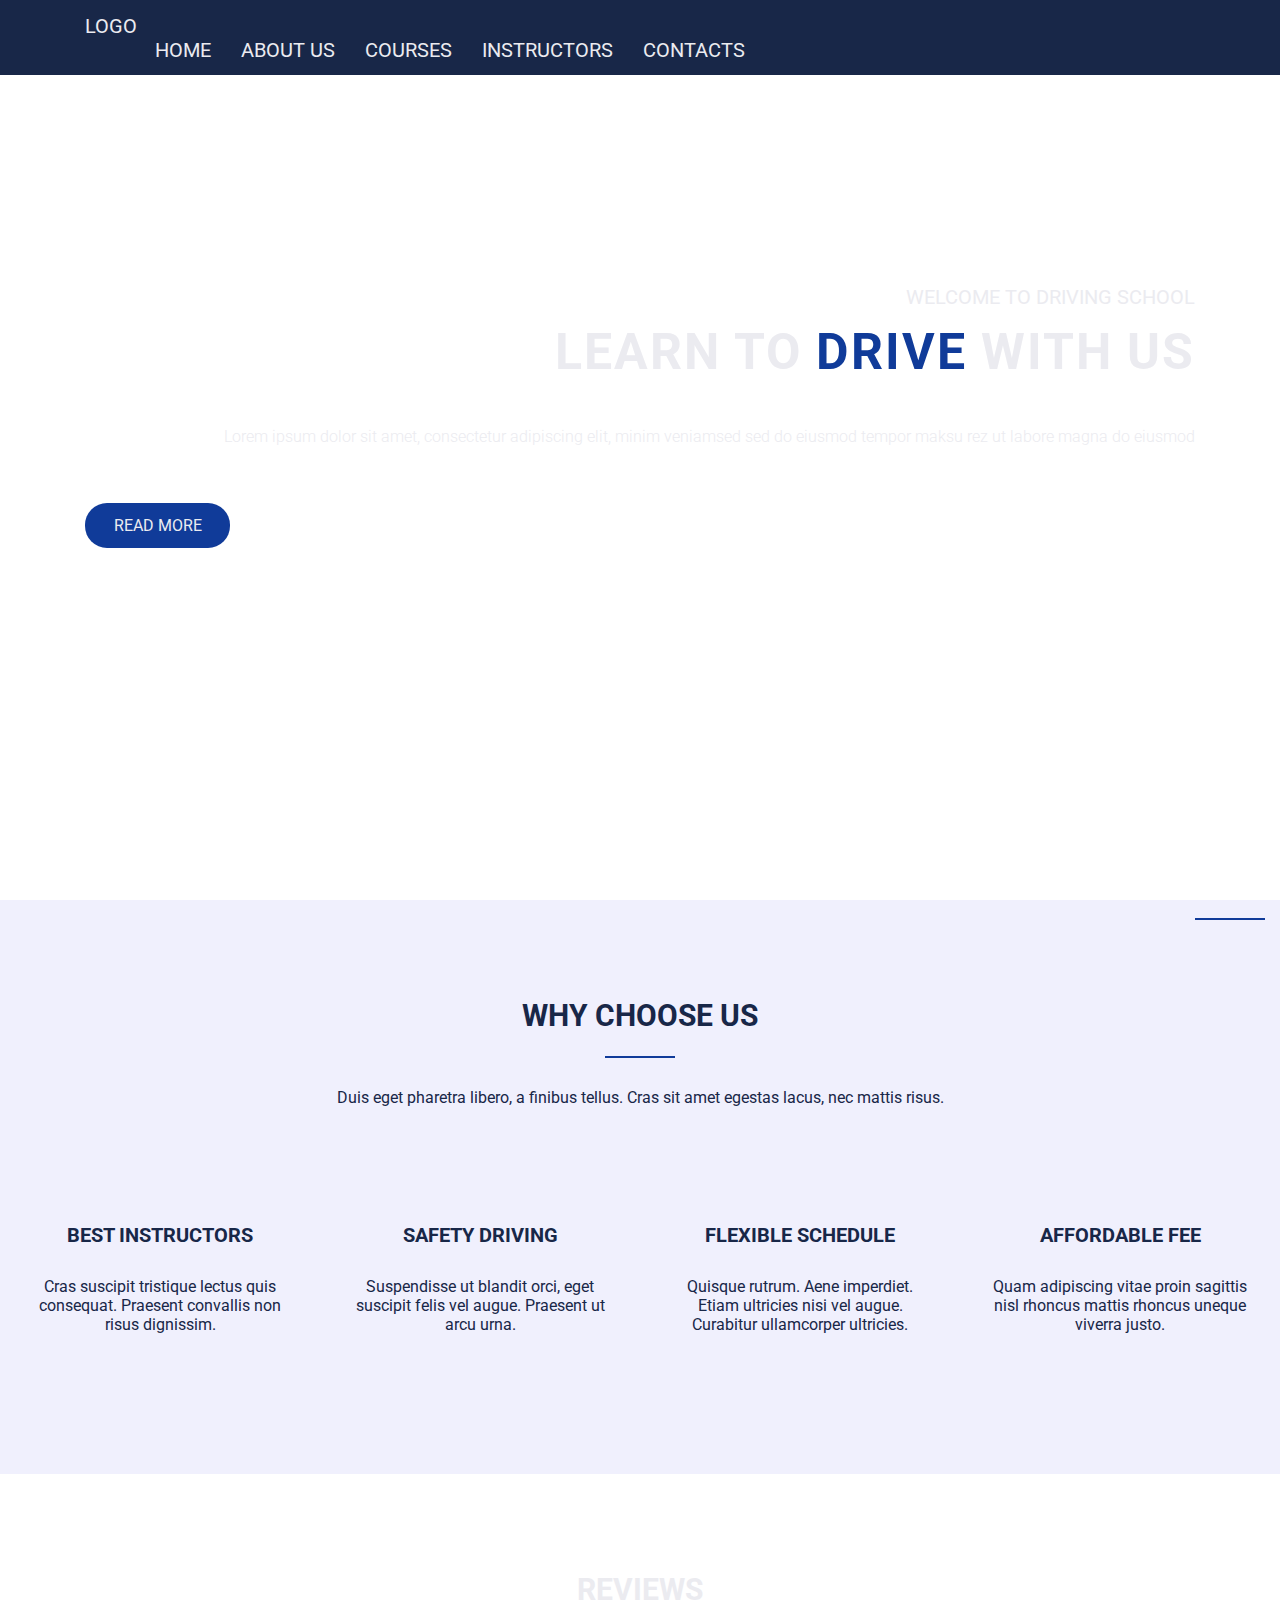
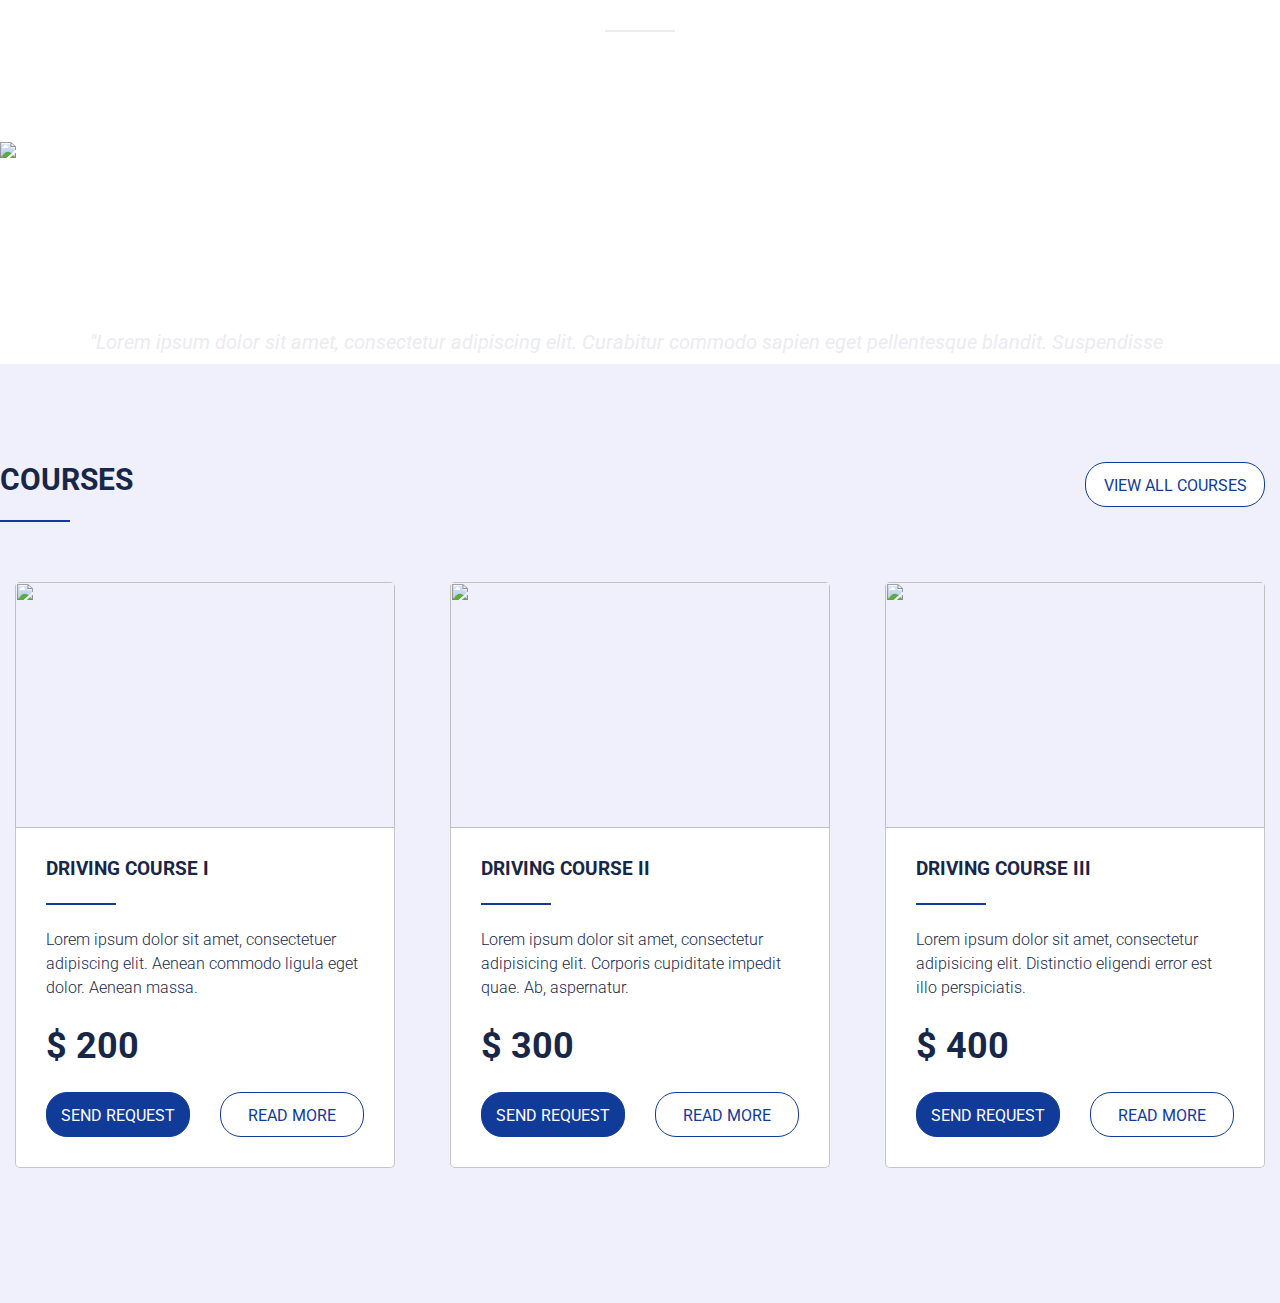
==== commit aad980d5: "added crs_popup with inner content" ====
--- a/index.html
+++ b/index.html
@@ -8,91 +8,96 @@
    <link href="https://fonts.googleapis.com/css?family=Roboto:300,400,500,700" rel="stylesheet">
 </head>
 <body>
-   <header>
-      <div class="container">
-         <div class="row">
-            <div class="col"><a href="#">logo</a></div>
-            <nav class="col-8">
-               <ul>
-                  <li><a href="#">home</a></li><!--
-                  --><li><a href="#advantages">about us</a></li><!--
-                  --><li><a href="#courses">courses</a></li><!--
-                  --><li><a href="#">instructors</a></li><!--
-                  --><li><a href="#">contacts</a></li>
-               </ul>
-            </nav>
-         </div>
-      </div>
-   </header>
-   <section class="home">
-      <div class="container">
-         <div class="row justify-content-end">
-            <div class="col-5">
-               <div class="home-tag">WELCOME TO DRIVING SCHOOL</div>
+   <div class="allCoursesBox hide"></div>
+   <div class="static">
+      <header>
+         <div class="container">
+            <div class="row">
+               <div class="col"><a href="#">logo</a></div>
+               <nav class="col-8">
+                  <ul>
+                     <li><a href="#">home</a></li><!--
+                     --><li><a href="#advantages">about us</a></li><!--
+                     --><li><a href="#courses">courses</a></li><!--
+                     --><li><a href="#">instructors</a></li><!--
+                     --><li><a href="#">contacts</a></li>
+                  </ul>
+               </nav>
             </div>
          </div>
-         <div class="row justify-content-end">
-            <div class="col-8">
-               <h1>learn to <span>drive</span> with us</h1>
+      </header>
+      <section class="home">
+         <div class="container">
+            <div class="row justify-content-end">
+               <div class="col-5">
+                  <div class="home-tag">WELCOME TO DRIVING SCHOOL</div>
+               </div>
             </div>
-         </div>
-         <div class="row justify-content-end">
-            <div class="col-7">
-               <div class="home-description">
-                  <p>Lorem ipsum dolor sit amet, consectetur adipiscing elit, minim veniamsed sed do eiusmod tempor maksu
-                     rez ut labore magna do eiusmod</p>
+            <div class="row justify-content-end">
+               <div class="col-8">
+                  <h1>learn to <span>drive</span> with us</h1>
+               </div>
+            </div>
+            <div class="row justify-content-end">
+               <div class="col-7">
+                  <div class="home-description">
+                     <p>Lorem ipsum dolor sit amet, consectetur adipiscing elit, minim veniamsed sed do eiusmod tempor maksu
+                        rez ut labore magna do eiusmod</p>
+                  </div>
+               </div>
+            </div>
+            <div class="row row-button justify-content-end">
+               <div class="home-button read">
+                  read more
                </div>
             </div>
          </div>
-         <div class="row row-button justify-content-end">
-            <div class="home-button read">
-               read more
+      </section>
+      <section id="advantages" class="advantages">
+         <div class="container">
+            <h2>why choose us</h2>
+            <div class="row justify-content-center">
+               <div class="col-6 advantages-tagline">
+                  <p>Duis eget pharetra libero, a finibus tellus. Cras sit amet egestas lacus, nec mattis risus.</p>
+               </div>
+            </div>
+            <div class="row advantages-block">
             </div>
          </div>
-      </div>
-   </section>
-   <section id="advantages" class="advantages">
-      <div class="container">
-         <h2>why choose us</h2>
-         <div class="row justify-content-center">
-            <div class="col-6 advantages-tagline">
-               <p>Duis eget pharetra libero, a finibus tellus. Cras sit amet egestas lacus, nec mattis risus.</p>
+      </section>
+      <section class="reviews">
+         <div class="reviews-bg"></div>
+         <div class="container">
+            <h2>reviews</h2>
+            <div class="row align-items-top wrap">
+               <div class="col arrow left-arrow">
+                  <img src="img/arrow.png">
+               </div>
+               <div class="col-10 content">
+                  <div class="review">
+                     <div class="text"></div>
+                     <div class="author"></div>
+                  </div>
+               </div>
+               <div class="col arrow right-arrow">
+                  <img src="img/arrow.png">
+               </div>
             </div>
          </div>
-         <div class="row advantages-block">
-         </div>
-      </div>
-   </section>
-   <section class="reviews">
-      <div class="reviews-bg"></div>
-      <div class="container">
-         <h2>reviews</h2>
-         <div class="row align-items-top wrap">
-            <div class="col arrow left-arrow">
-               <img src="img/arrow.png">
-            </div>
-            <div class="col-10 content">
-               <div class="review">
-                  <div class="text"></div>
-                  <div class="author"></div>
-               </div>
-            </div>
-            <div class="col arrow right-arrow">
-               <img src="img/arrow.png">
+      </section>
+      <section id="courses" class="courses">
+         <div class="container">
+            <h2>courses</h2>
+            <div class="button button-show"></div>
+            <div class="row courses-block">
             </div>
          </div>
-      </div>
-   </section>
-   <section id="courses" class="courses">
-      <div class="container">
-         <h2>courses</h2>
-         <div class="button button-show"></div>
-         <div class="row courses-block">
-         </div>
-      </div>
-   </section>
-   <div class="footer"></div>
+      </section>
+      <footer></footer>
+   </div>
 
    <script src="/js/main.js"></script>
 </body>
 </html>
+
+
--- a/css/main.css
+++ b/css/main.css
@@ -311,15 +311,20 @@
   left: 0;
   height: 100vh;
   width: 100vw;
-  background: rgba(0, 0, 0, 0.95);
-  z-index: 9999; }
+  background: rgba(37, 37, 37, 0.7);
+  z-index: 9999;
+  transition: 1s; }
   .allCoursesBox.show {
-    display: block; }
+    opacity: 0; }
+    .allCoursesBox.show + .static {
+      filter: blur(5px) contrast(75%);
+      margin-top: -75px; }
   .allCoursesBox.hide {
     display: none; }
   .allCoursesBox .container {
     position: relative;
-    height: 100%; }
+    height: 100%;
+    transition: 1s; }
     .allCoursesBox .container .popup-closeButton {
       position: absolute;
       top: 10%;
@@ -335,8 +340,50 @@
       cursor: pointer; }
       .allCoursesBox .container .popup-closeButton:hover {
         background: #FFF;
-        color: rgba(0, 0, 0, 0.95); }
-    .allCoursesBox .container .content {
-      color: #fff;
-      font-size: 150px;
-      text-align: center; }
+        color: rgba(0, 0, 0, 0.7); }
+    .allCoursesBox .container .crsLabel {
+      position: relative; }
+      .allCoursesBox .container .crsLabel .crsImg {
+        background-size: cover;
+        background-repeat: no-repeat;
+        background-position-y: center; }
+        .allCoursesBox .container .crsLabel .crsImg.current {
+          height: 250px;
+          position: absolute;
+          width: 40%;
+          top: 90px;
+          left: 30%; }
+    .allCoursesBox .container .crsDesc {
+      color: #c3c3c3;
+      font-size: 16px;
+      margin-top: 210px;
+      background: rgba(28, 37, 47, 0.7);
+      padding: 180px 40px 40px 40px;
+      height: 470px;
+      box-shadow: 35px 35px 60px 0 #1b1b1b; }
+      .allCoursesBox .container .crsDesc h2 {
+        text-align: right;
+        font-weight: normal;
+        margin-top: -4px; }
+        .allCoursesBox .container .crsDesc h2::after {
+          background: #EBEBF0;
+          margin-right: 0; }
+      .allCoursesBox .container .crsDesc .amount {
+        font-size: 36px;
+        text-align: right;
+        padding: 30px 0; }
+      .allCoursesBox .container .crsDesc .button-send {
+        text-transform: uppercase;
+        color: #000;
+        padding: 20px;
+        font-size: 24px;
+        text-align: center;
+        border: 1px solid;
+        border-radius: 36px;
+        background: rgba(195, 195, 195, 0.1); }
+      .allCoursesBox .container .crsDesc .fullDesc {
+        padding-left: 60px; }
+        .allCoursesBox .container .crsDesc .fullDesc p {
+          margin-bottom: 20px;
+          font-weight: 300;
+          line-height: 22px; }
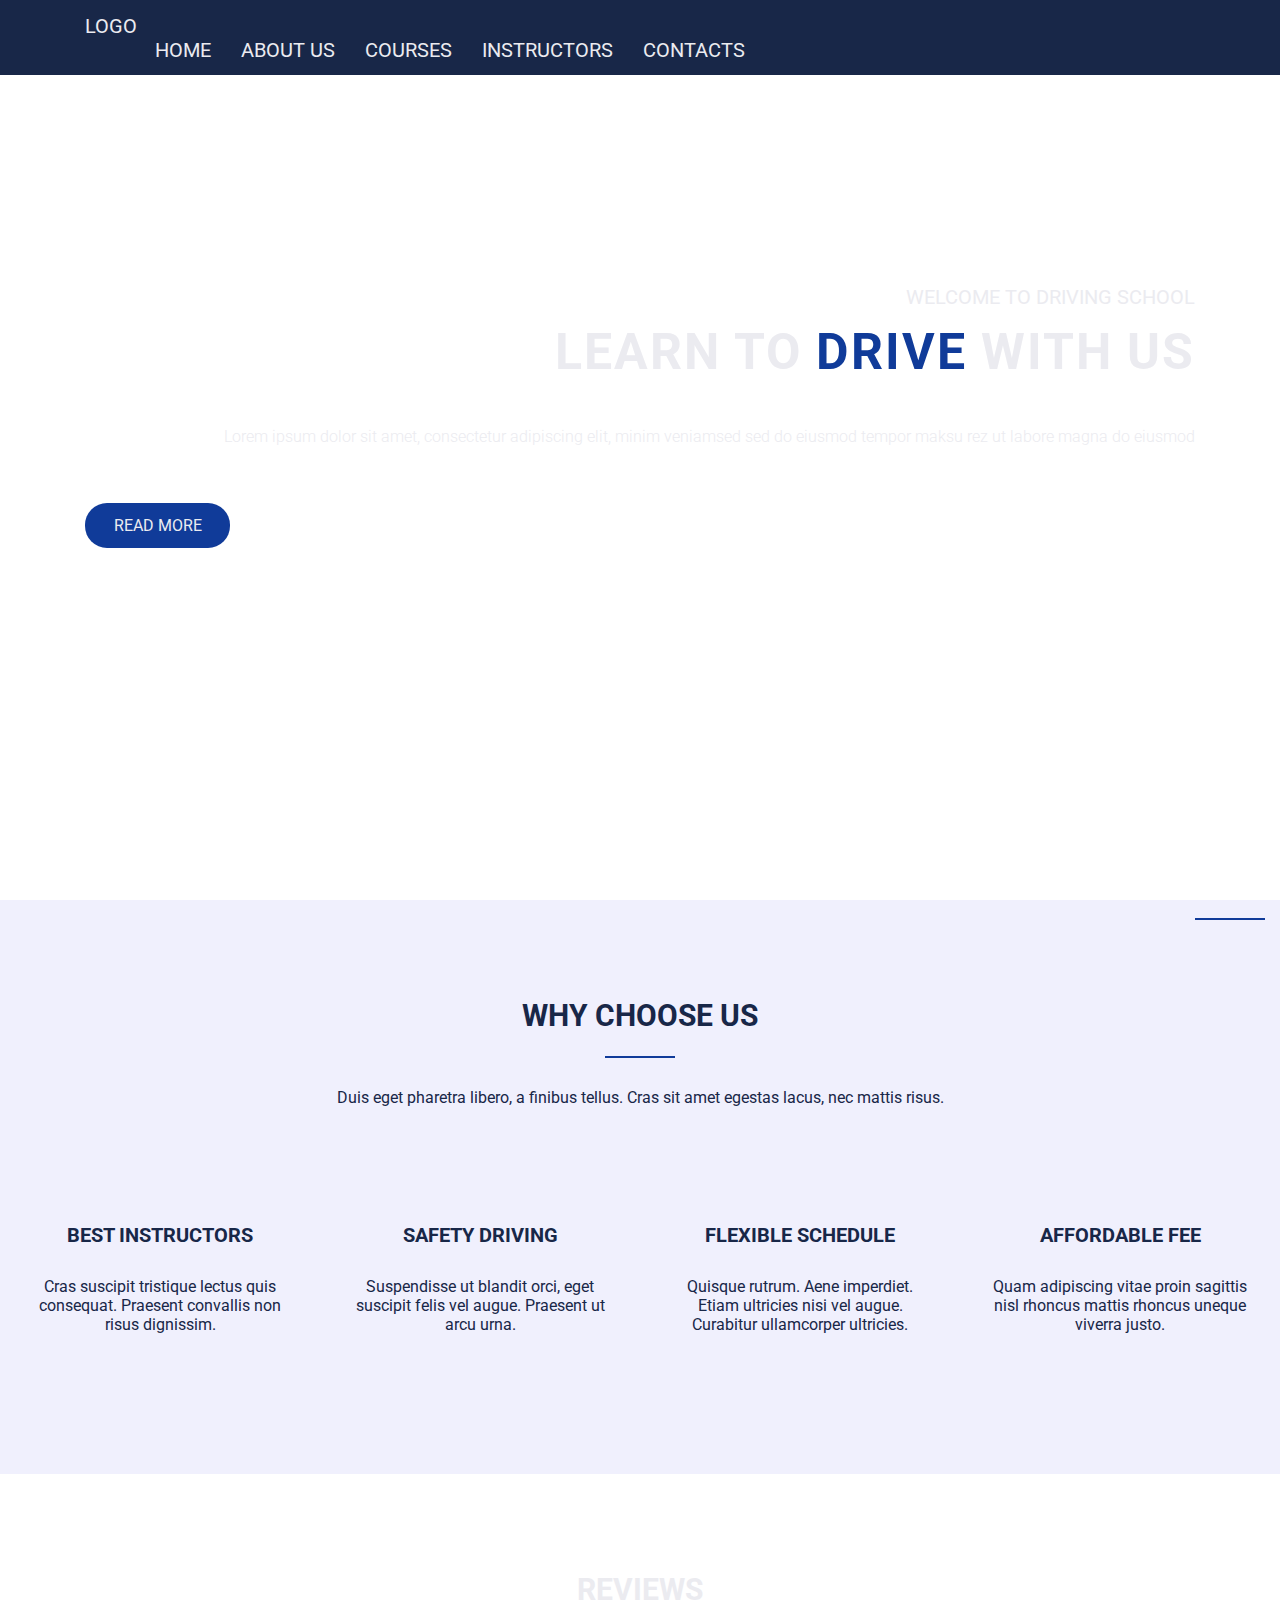
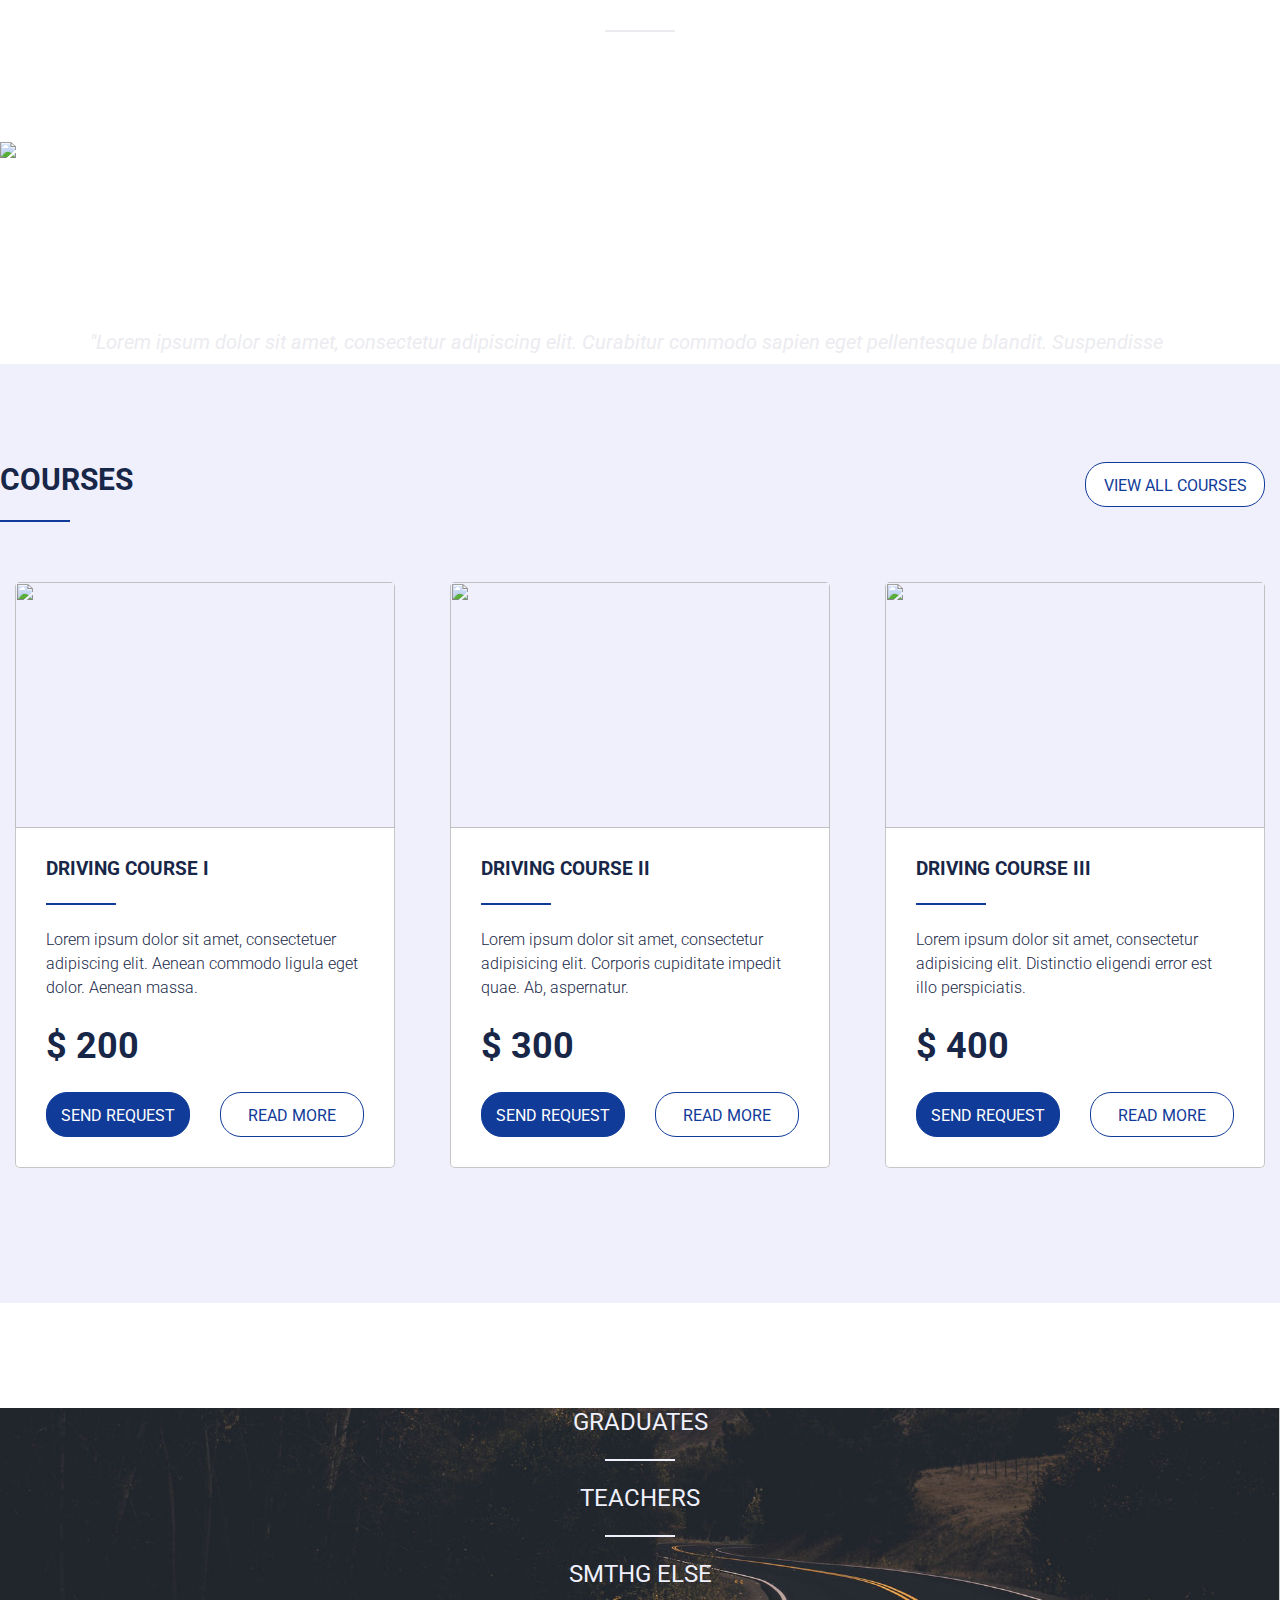
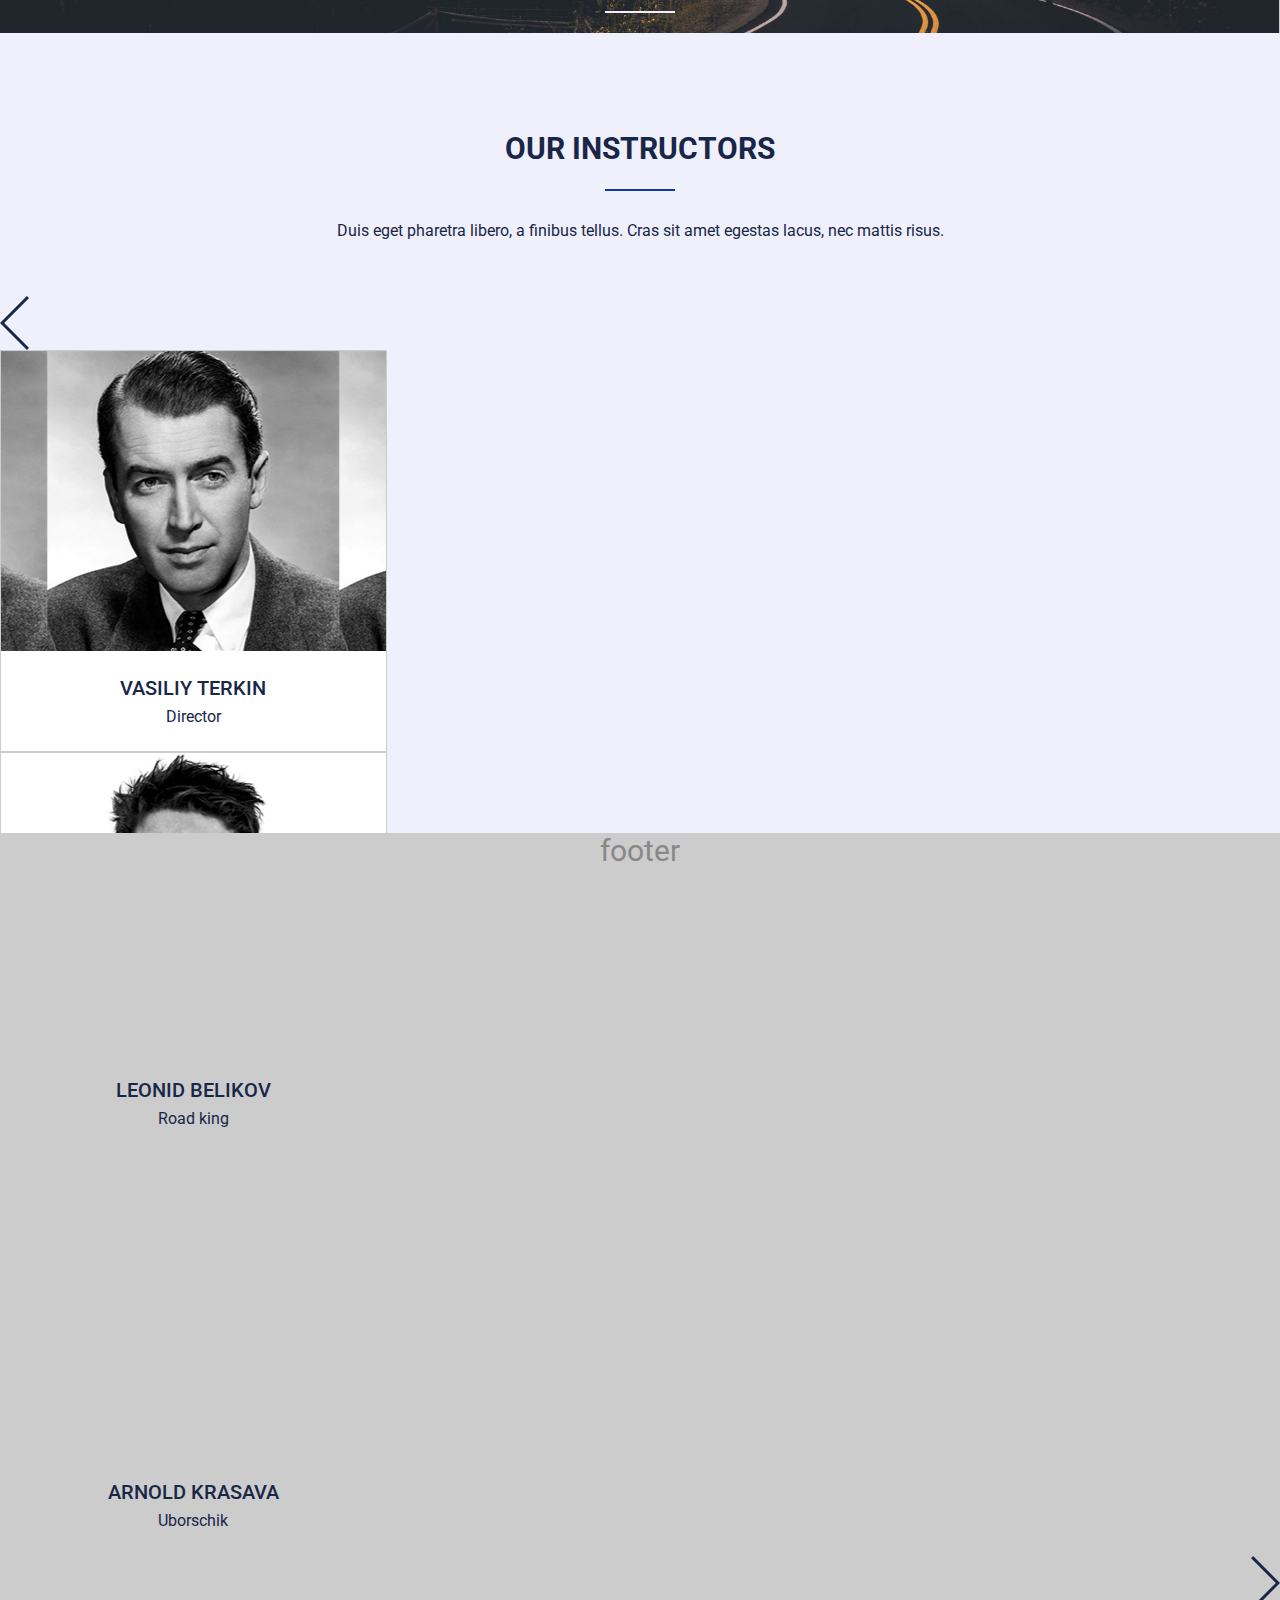
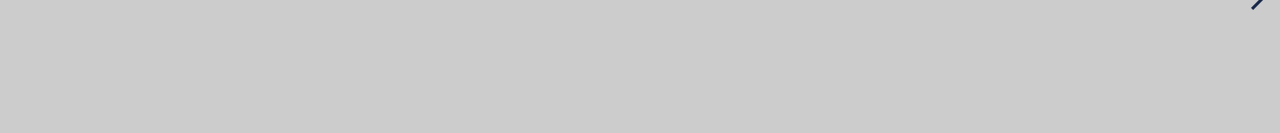
==== commit 3a11a289: "added instructors section" ====
--- a/index.html
+++ b/index.html
@@ -8,24 +8,43 @@
    <link href="https://fonts.googleapis.com/css?family=Roboto:300,400,500,700" rel="stylesheet">
 </head>
 <body>
-   <div class="allCoursesBox hide"></div>
-   <div class="static">
-      <header>
-         <div class="container">
-            <div class="row">
-               <div class="col"><a href="#">logo</a></div>
-               <nav class="col-8">
-                  <ul>
-                     <li><a href="#">home</a></li><!--
-                     --><li><a href="#advantages">about us</a></li><!--
-                     --><li><a href="#courses">courses</a></li><!--
-                     --><li><a href="#">instructors</a></li><!--
-                     --><li><a href="#">contacts</a></li>
-                  </ul>
-               </nav>
+   <header>
+      <div class="container">
+         <div class="row">
+            <div class="col"><a href="#">logo</a></div>
+            <nav class="col-8">
+               <ul>
+                  <li><a href="#">home</a></li><!--
+                        --><li><a href="#advantages">about us</a></li><!--
+                        --><li><a href="#courses">courses</a></li><!--
+                        --><li><a href="#">instructors</a></li><!--
+                        --><li><a href="#">contacts</a></li>
+               </ul>
+            </nav>
+         </div>
+      </div>
+   </header>
+   <div class="allCoursesBox">
+      <div class="container">
+         <div class="popup-closeButton">X</div>
+         <div class="row crsLabel">
+            <div class="crsImg prev"></div>
+            <div class="crsImg current"></div>
+            <div class="crsImg next"></div>
+         </div>
+         <div class="row crsDesc">
+            <div class="row crsDescContent">
+               <div class="col-4 ">
+                  <h2></h2>
+                  <div class="amount"></div>
+                  <div class="button-send">send request</div>
+               </div>
+               <div class="col fullDesc"></div>
             </div>
          </div>
-      </header>
+      </div>
+   </div>
+   <div class="static">
       <section class="home">
          <div class="container">
             <div class="row justify-content-end">
@@ -69,7 +88,7 @@
          <div class="reviews-bg"></div>
          <div class="container">
             <h2>reviews</h2>
-            <div class="row align-items-top wrap">
+            <div class="row wrap">
                <div class="col arrow left-arrow">
                   <img src="img/arrow.png">
                </div>
@@ -93,7 +112,35 @@
             </div>
          </div>
       </section>
-      <footer></footer>
+      <section class="indicators">
+         <div class="indicators-bg"></div>
+         <div class="container">
+            <div class="row indcBox"></div>
+         </div>
+      </section>
+      <section id="instructors" class="instructors">
+         <div class="container">
+            <h2>our instructors</h2>
+            <div class="row justify-content-center">
+               <div class="col-6 instructors-tagline">
+                  <p>Duis eget pharetra libero, a finibus tellus. Cras sit amet egestas lacus, nec mattis risus.</p>
+               </div>
+            </div>
+            <div class="row instructors-block">
+               <div class="col arrow left-arrow">
+                  <img src="img/arrow-dark-blue.png">
+               </div>
+               <div class="col-10">
+                  <div class="row instructors-block-items"></div>
+               </div>
+               <div class="col arrow right-arrow">
+                  <img src="img/arrow-dark-blue.png">
+               </div>
+            </div>
+         </div>
+      </section>
+
+      <footer>footer</footer>
    </div>
 
    <script src="/js/main.js"></script>
--- a/css/main.css
+++ b/css/main.css
@@ -15,8 +15,12 @@
     width: 70px;
     margin: 23px auto 0; }
 
-.footer {
-  height: 100vh; }
+footer {
+  height: 100vh;
+  background: #ccc;
+  text-align: center;
+  font-size: 30px;
+  color: #888; }
 
 header {
   background-color: #182748;
@@ -29,7 +33,8 @@
   position: fixed;
   width: 100%;
   top: 0;
-  z-index: 999; }
+  z-index: 999;
+  transition: 0.5s; }
   header .container {
     padding: 0 85px; }
   header nav {
@@ -171,7 +176,7 @@
     background-size: cover;
     height: 150%;
     position: absolute;
-    bottom: 0;
+    bottom: 150px;
     left: 0;
     right: 0;
     z-index: -1; }
@@ -233,7 +238,7 @@
     display: flex;
     justify-content: space-between; }
     .courses .courses-block .courses-block-item {
-      width: calc(100%/3 - 20px);
+      width: calc((100% - 60px)/3);
       max-width: 380px;
       margin-bottom: 30px;
       position: relative; }
@@ -305,85 +310,190 @@
                 background-color: #103B99;
                 color: #FFF; }
 
+.static {
+  transition: opacity 0.5s; }
+
 .allCoursesBox {
   position: fixed;
+  left: 0;
   top: 0;
-  left: 0;
   height: 100vh;
   width: 100vw;
   background: rgba(37, 37, 37, 0.7);
   z-index: 9999;
-  transition: 1s; }
-  .allCoursesBox.show {
-    opacity: 0; }
-    .allCoursesBox.show + .static {
-      filter: blur(5px) contrast(75%);
-      margin-top: -75px; }
-  .allCoursesBox.hide {
-    display: none; }
+  transition: 1s;
+  display: none;
+  opacity: 0; }
   .allCoursesBox .container {
+    opacity: 1;
     position: relative;
     height: 100%;
-    transition: 1s; }
+    transition: opacity 0.5s, top 0.7s cubic-bezier(0.83, 0.38, 0.18, 2.11) 0.1s; }
     .allCoursesBox .container .popup-closeButton {
       position: absolute;
-      top: 10%;
+      top: 7%;
       right: 0;
       width: 60px;
       height: 60px;
       text-align: center;
       line-height: 58px;
-      color: #FFF;
-      border: 1px solid #FFF;
+      color: #c3c3c3;
+      border: 1px solid #c3c3c3;
       border-radius: 50%;
       font-size: 24px;
       cursor: pointer; }
       .allCoursesBox .container .popup-closeButton:hover {
         background: #FFF;
-        color: rgba(0, 0, 0, 0.7); }
+        color: rgba(0, 0, 0, 0.7);
+        border-color: #FFF; }
     .allCoursesBox .container .crsLabel {
       position: relative; }
       .allCoursesBox .container .crsLabel .crsImg {
         background-size: cover;
         background-repeat: no-repeat;
-        background-position-y: center; }
+        background-position-y: center;
+        height: 250px;
+        position: absolute;
+        width: 40%;
+        top: 80px;
+        left: 30%;
+        transition: 500ms; }
         .allCoursesBox .container .crsLabel .crsImg.current {
-          height: 250px;
-          position: absolute;
-          width: 40%;
-          top: 90px;
-          left: 30%; }
+          box-shadow: 0 0 22px 4px #191919;
+          z-index: 99; }
+        .allCoursesBox .container .crsLabel .crsImg.prev {
+          box-shadow: 9px 9px 20px 0 #191919;
+          transform: scale(0.5) translate(-156%, -40px) rotateZ(-14deg);
+          z-index: 9;
+          cursor: pointer; }
+        .allCoursesBox .container .crsLabel .crsImg.next {
+          box-shadow: 9px 9px 20px 0 #191919;
+          transform: scale(0.5) translate(153%, 110px) rotateZ(13deg);
+          z-index: 9;
+          cursor: pointer; }
     .allCoursesBox .container .crsDesc {
       color: #c3c3c3;
       font-size: 16px;
-      margin-top: 210px;
+      margin-top: 190px;
       background: rgba(28, 37, 47, 0.7);
-      padding: 180px 40px 40px 40px;
+      padding: 130px 40px 40px 60px;
       height: 470px;
-      box-shadow: 35px 35px 60px 0 #1b1b1b; }
-      .allCoursesBox .container .crsDesc h2 {
-        text-align: right;
-        font-weight: normal;
-        margin-top: -4px; }
-        .allCoursesBox .container .crsDesc h2::after {
-          background: #EBEBF0;
-          margin-right: 0; }
-      .allCoursesBox .container .crsDesc .amount {
-        font-size: 36px;
-        text-align: right;
-        padding: 30px 0; }
-      .allCoursesBox .container .crsDesc .button-send {
-        text-transform: uppercase;
-        color: #000;
-        padding: 20px;
-        font-size: 24px;
-        text-align: center;
-        border: 1px solid;
-        border-radius: 36px;
-        background: rgba(195, 195, 195, 0.1); }
-      .allCoursesBox .container .crsDesc .fullDesc {
-        padding-left: 60px; }
-        .allCoursesBox .container .crsDesc .fullDesc p {
-          margin-bottom: 20px;
-          font-weight: 300;
-          line-height: 22px; }
+      box-shadow: 35px 35px 60px 0 #1b1b1b;
+      border-top: 50px solid #182748; }
+      .allCoursesBox .container .crsDesc .crsDescContent {
+        transition: 1s; }
+        .allCoursesBox .container .crsDesc .crsDescContent h2 {
+          text-align: right;
+          font-weight: normal;
+          margin-top: -4px; }
+          .allCoursesBox .container .crsDesc .crsDescContent h2::after {
+            background: #EBEBF0;
+            margin-right: 0; }
+        .allCoursesBox .container .crsDesc .crsDescContent .amount {
+          font-size: 36px;
+          text-align: right;
+          padding: 30px 0; }
+        .allCoursesBox .container .crsDesc .crsDescContent .button-send {
+          text-transform: uppercase;
+          color: #182748;
+          padding: 20px 0;
+          font-size: 24px;
+          text-align: center;
+          border: 5px solid rgba(255, 255, 255, 0.3);
+          border-radius: 50px;
+          background: rgba(255, 255, 255, 0.3);
+          width: 270px;
+          position: absolute;
+          left: 80px;
+          bottom: 10px;
+          height: 80px;
+          box-shadow: 39px 19px 40px -5px #191919; }
+        .allCoursesBox .container .crsDesc .crsDescContent .fullDesc {
+          padding-left: 50px; }
+          .allCoursesBox .container .crsDesc .crsDescContent .fullDesc p {
+            margin-bottom: 20px;
+            font-weight: 300;
+            line-height: 22px; }
+
+.indicators {
+  height: 330px;
+  padding: 105px 0;
+  position: relative; }
+  .indicators-bg {
+    background: 0 -500px url("/img/indc-bg.png") no-repeat;
+    background-size: cover;
+    height: 150%;
+    position: absolute;
+    left: 0;
+    right: 0;
+    z-index: -1; }
+  .indicators .indcItem {
+    color: #F0F0FD; }
+    .indicators .indcItem h3 {
+      font-size: 24px;
+      text-align: center;
+      text-transform: uppercase;
+      font-weight: 400; }
+      .indicators .indcItem h3:after {
+        background-color: #F0F0FD;
+        content: "";
+        display: block;
+        height: 2px;
+        width: 70px;
+        margin: 23px auto; }
+    .indicators .indcItem .indcNum {
+      text-align: center;
+      font-size: 36px;
+      font-weight: bold; }
+
+.instructors {
+  padding: 105px 0;
+  height: 800px;
+  background-color: #F0F0FD;
+  color: #182748; }
+  .instructors h2:after {
+    background-color: #103B99; }
+  .instructors-tagline {
+    text-align: center;
+    font-size: 16px;
+    padding: 0 60px;
+    margin-top: 30px;
+    margin-bottom: -4px; }
+  .instructors-block {
+    margin-top: 60px; }
+    .instructors-block .arrow {
+      display: flex;
+      cursor: pointer; }
+    .instructors-block img {
+      margin: auto 0; }
+    .instructors-block .right-arrow {
+      justify-content: flex-end; }
+      .instructors-block .right-arrow img {
+        transform: rotateZ(180deg); }
+    .instructors-block-items {
+      justify-content: space-between; }
+    .instructors-block-item {
+      width: calc((100% - 120px)/3);
+      border: 1px solid #ccc; }
+      .instructors-block-item .avatar {
+        width: 100%;
+        height: 300px; }
+      .instructors-block-item .avatar-1 {
+        background: center center url("/img/avatar_1.png"); }
+      .instructors-block-item .avatar-2 {
+        background: center center url("/img/avatar_2.png"); }
+      .instructors-block-item .avatar-3 {
+        background: center center url("/img/avatar_3.png"); }
+      .instructors-block-item .title {
+        height: 100px;
+        background-color: #FFF;
+        color: #182748;
+        padding-top: 30px; }
+        .instructors-block-item .title .name {
+          text-transform: uppercase;
+          font-weight: 500;
+          text-align: center;
+          font-size: 20px;
+          margin: -5px 0 7px 0; }
+        .instructors-block-item .title .desc {
+          text-align: center; }
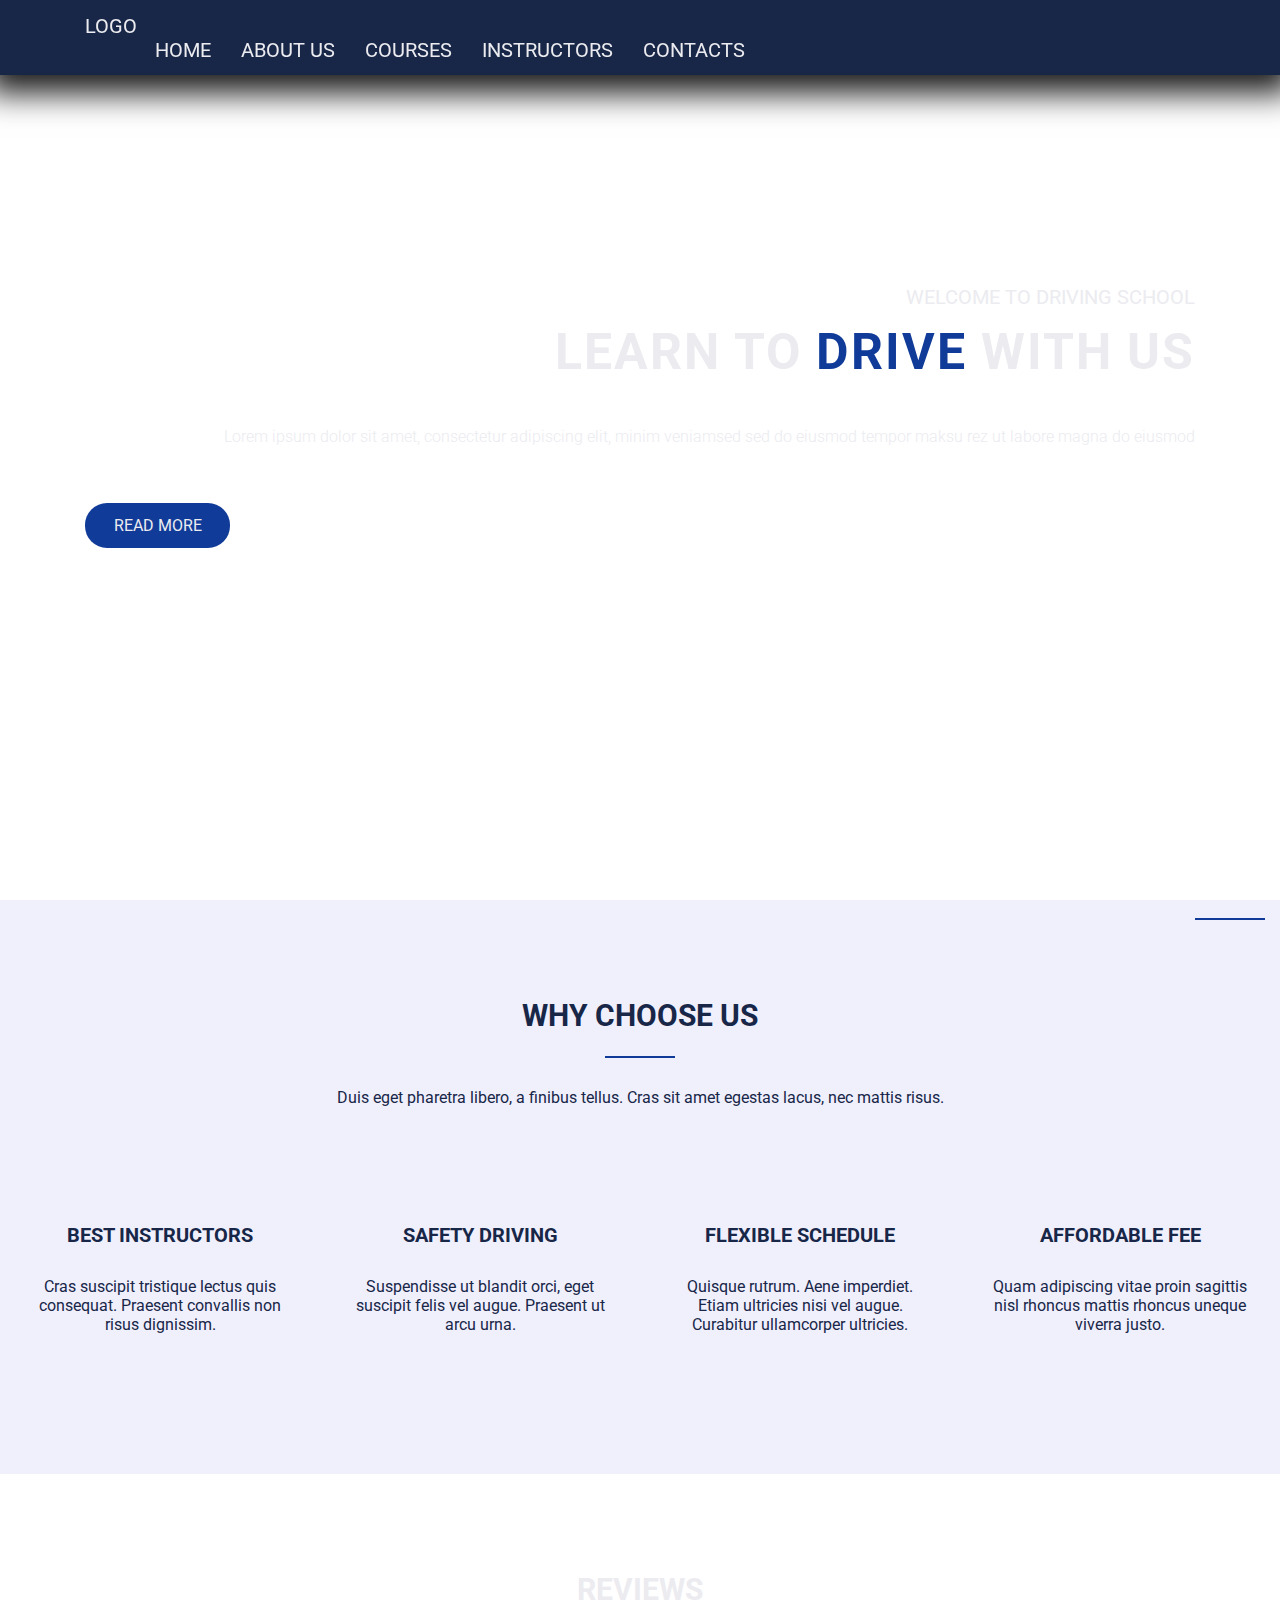
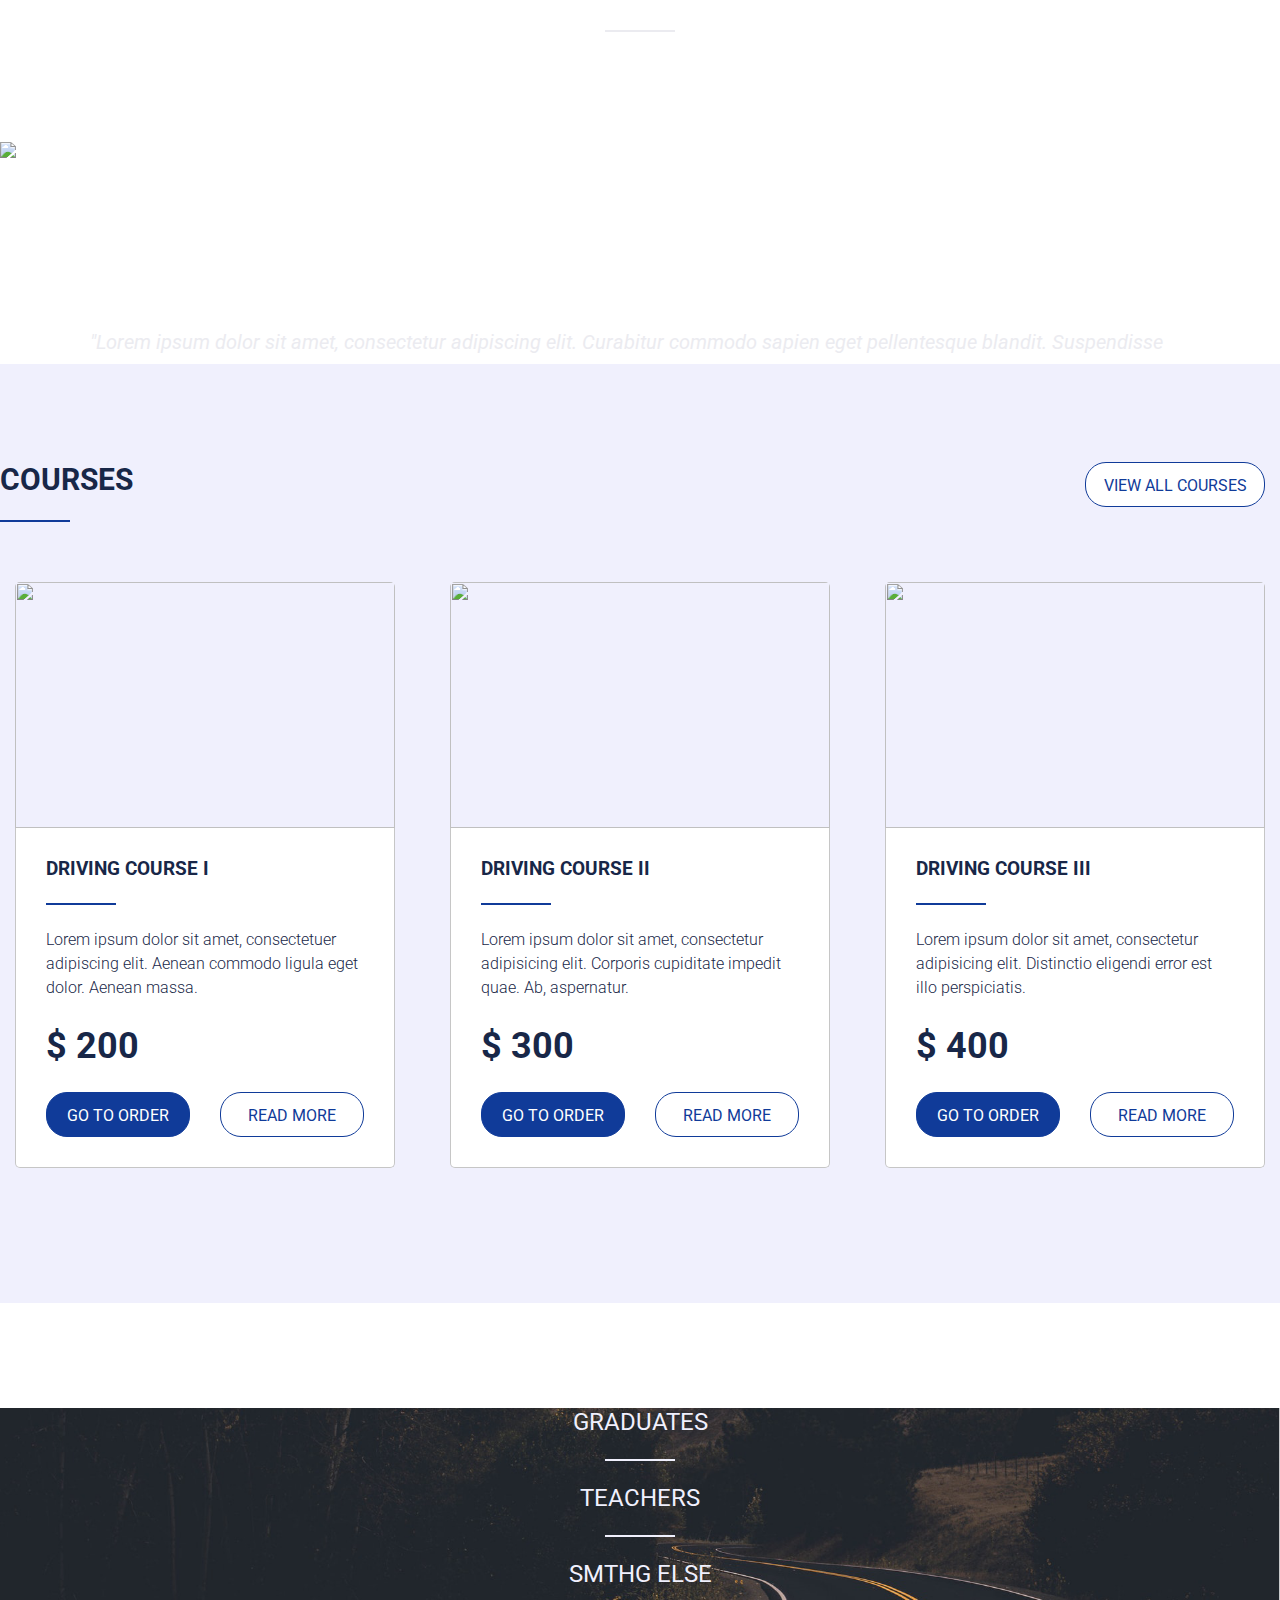
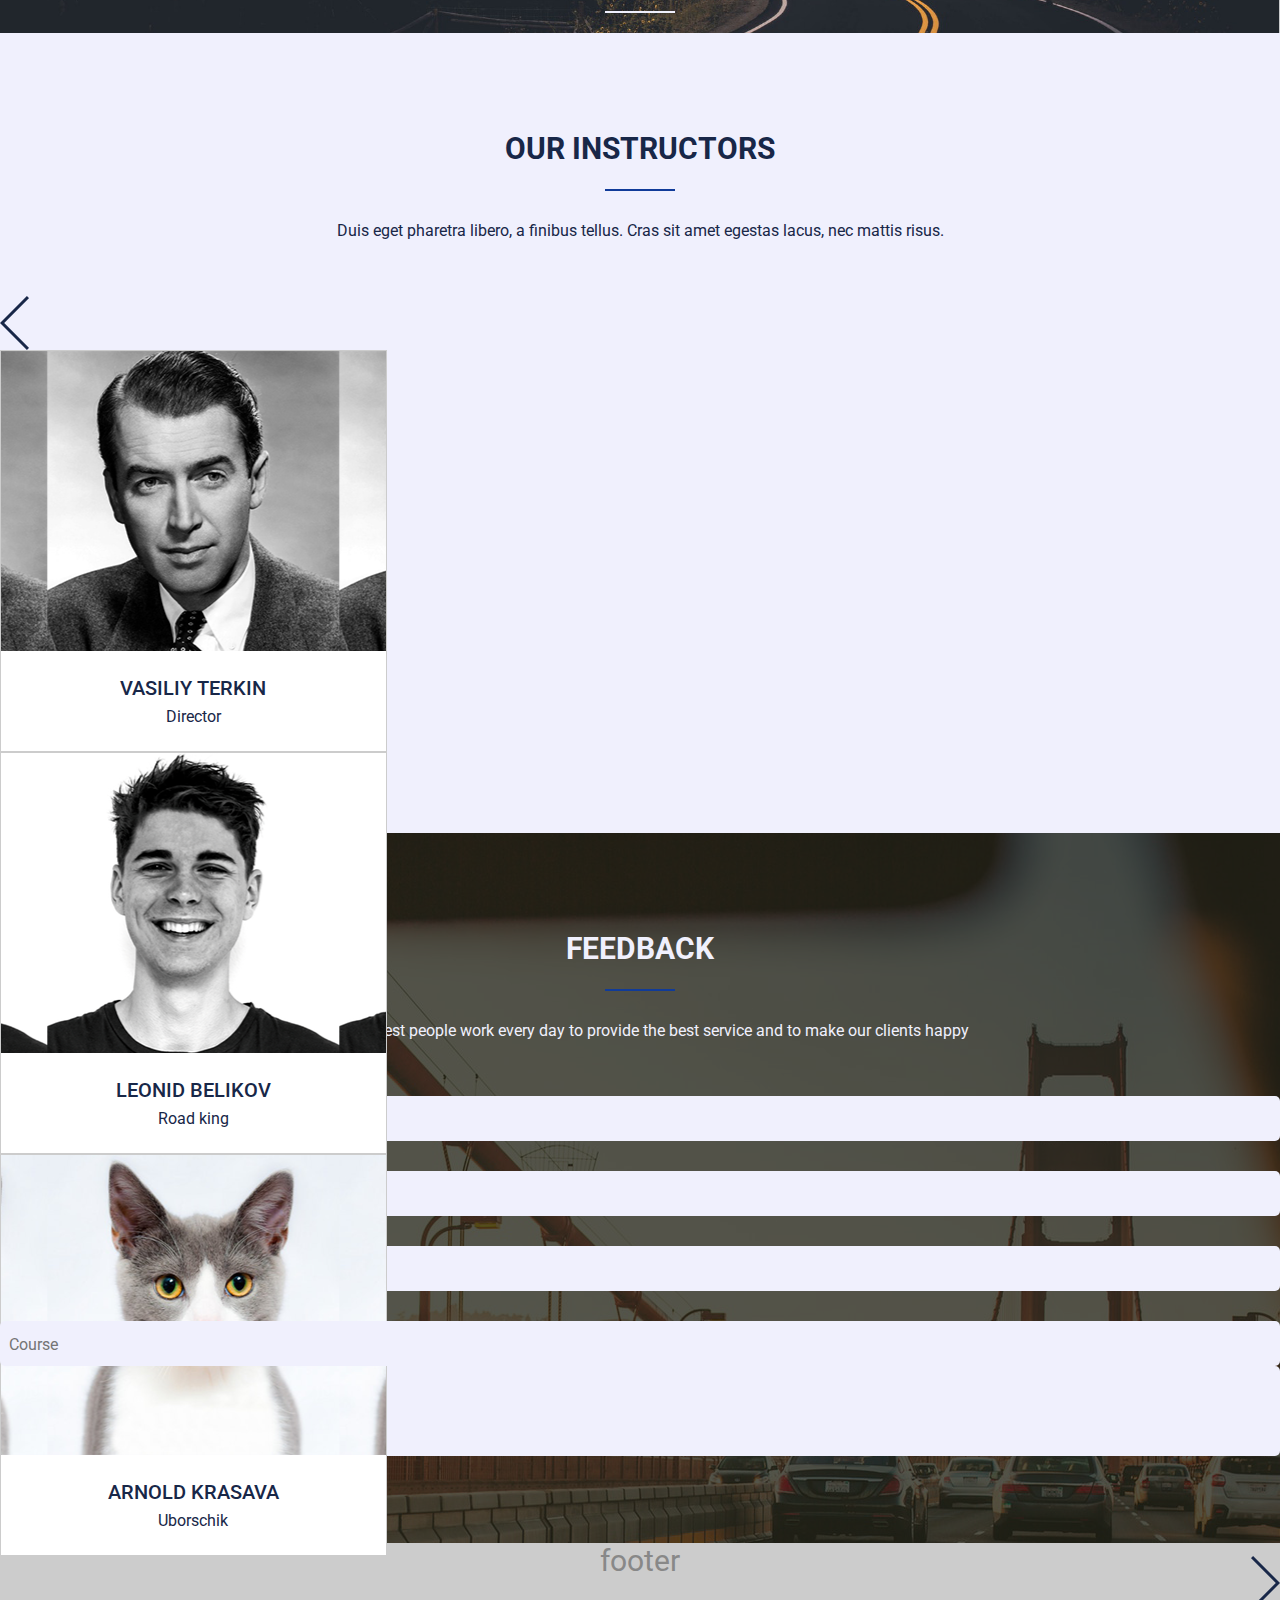
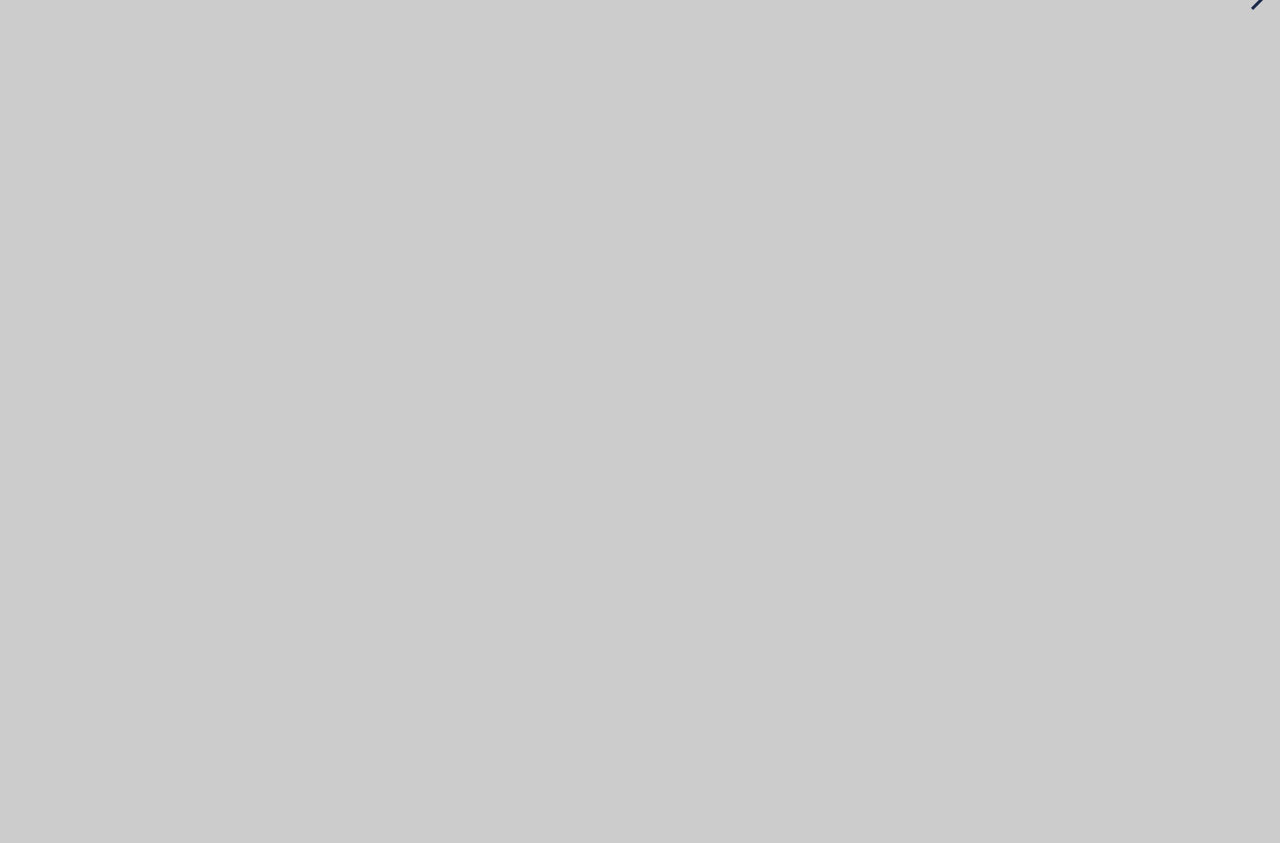
==== commit c6bcab15: "added feedback section" ====
--- a/index.html
+++ b/index.html
@@ -17,7 +17,7 @@
                   <li><a href="#">home</a></li><!--
                         --><li><a href="#advantages">about us</a></li><!--
                         --><li><a href="#courses">courses</a></li><!--
-                        --><li><a href="#">instructors</a></li><!--
+                        --><li><a href="#instructors">instructors</a></li><!--
                         --><li><a href="#">contacts</a></li>
                </ul>
             </nav>
@@ -37,7 +37,7 @@
                <div class="col-4 ">
                   <h2></h2>
                   <div class="amount"></div>
-                  <div class="button-send">send request</div>
+                  <div class="button-send">go to order</div>
                </div>
                <div class="col fullDesc"></div>
             </div>
@@ -139,6 +139,41 @@
             </div>
          </div>
       </section>
+      <section id="feedback" class="feedback">
+         <div class="container">
+            <h2>feedback</h2>
+            <div class="row justify-content-center">
+               <div class="col-6 feedback-tagline">
+                  <p>The smartest people work every day to provide the best service and to make our clients happy</p>
+               </div>
+            </div>
+            <form action="">
+               <div class="row justify-content-center">
+                  <div class="col-3">
+                     <input type="text" placeholder="Your name">
+                  </div>
+                  <div class="col-3">
+                     <input type="text" placeholder="Your e-mail">
+                  </div>
+               </div>
+               <div class="row justify-content-center">
+                  <div class="col-3">
+                     <input type="text" placeholder="Your phone">
+                  </div>
+                  <div class="col-3 course-list-block">
+                     <div class="course-select">Course</div>
+                     <div class="course-select-arrow"></div>
+                     <ul class="course-list"></ul>
+                  </div>
+               </div>
+               <div class="row justify-content-center">
+                  <div class="col-6">
+                     <textarea name="message" id="" placeholder="Your message"></textarea>
+                  </div>
+               </div>
+            </form>
+         </div>
+      </section>
 
       <footer>footer</footer>
    </div>
--- a/css/main.css
+++ b/css/main.css
@@ -34,7 +34,8 @@
   width: 100%;
   top: 0;
   z-index: 999;
-  transition: 0.5s; }
+  transition: 0.5s;
+  box-shadow: 0 5px 30px 13px rgba(0, 0, 0, 0.9); }
   header .container {
     padding: 0 85px; }
   header nav {
@@ -328,7 +329,32 @@
     opacity: 1;
     position: relative;
     height: 100%;
-    transition: opacity 0.5s, top 0.7s cubic-bezier(0.83, 0.38, 0.18, 2.11) 0.1s; }
+    transition: opacity 0.5s;
+    animation: easeOutBounce 1s 0s forwards; }
+@keyframes easeOutBounce {
+  0% {
+    top: -900px;
+    animation-timing-function: ease-in; }
+  33% {
+    top: 0;
+    animation-timing-function: ease-out; }
+  50% {
+    top: -184px;
+    animation-timing-function: ease-in; }
+  66% {
+    top: 0;
+    animation-timing-function: ease-out; }
+  82% {
+    top: -36px;
+    animation-timing-function: ease-in; }
+  92% {
+    top: 0;
+    animation-timing-function: ease-out; }
+  97% {
+    top: -18px;
+    animation-timing-function: ease-in; }
+  100% {
+    top: 0; } }
     .allCoursesBox .container .popup-closeButton {
       position: absolute;
       top: 7%;
@@ -460,10 +486,12 @@
     margin-top: 30px;
     margin-bottom: -4px; }
   .instructors-block {
-    margin-top: 60px; }
+    margin-top: 60px;
+    perspective: 1500px; }
     .instructors-block .arrow {
       display: flex;
-      cursor: pointer; }
+      cursor: pointer;
+      transition: 500ms; }
     .instructors-block img {
       margin: auto 0; }
     .instructors-block .right-arrow {
@@ -474,16 +502,36 @@
       justify-content: space-between; }
     .instructors-block-item {
       width: calc((100% - 120px)/3);
-      border: 1px solid #ccc; }
+      border: 1px solid #ccc;
+      overflow: hidden;
+      transition: 300ms; }
       .instructors-block-item .avatar {
         width: 100%;
-        height: 300px; }
-      .instructors-block-item .avatar-1 {
-        background: center center url("/img/avatar_1.png"); }
-      .instructors-block-item .avatar-2 {
-        background: center center url("/img/avatar_2.png"); }
-      .instructors-block-item .avatar-3 {
-        background: center center url("/img/avatar_3.png"); }
+        height: 300px;
+        position: relative; }
+        .instructors-block-item .avatar .hover-box {
+          position: absolute;
+          top: 0;
+          left: 0;
+          width: 100%;
+          height: 100%;
+          background: rgba(0, 0, 0, 0);
+          display: flex;
+          justify-content: center;
+          align-items: flex-end;
+          transition: 1s; }
+        .instructors-block-item .avatar .soc-net {
+          width: 40px;
+          height: 40px;
+          border-radius: 50%;
+          color: #FFF;
+          text-align: center;
+          background: #103B99;
+          margin: 0 15px 15px;
+          transition: 300ms;
+          transform: scale(0); }
+          .instructors-block-item .avatar .soc-net img {
+            width: 100%; }
       .instructors-block-item .title {
         height: 100px;
         background-color: #FFF;
@@ -497,3 +545,144 @@
           margin: -5px 0 7px 0; }
         .instructors-block-item .title .desc {
           text-align: center; }
+
+.feedback {
+  padding: 105px 0;
+  height: 710px;
+  background: center -120px url("/img/feedback-bg.png") no-repeat;
+  color: #F0F0FD; }
+  .feedback-wrapper {
+    height: 100%;
+    width: 100%;
+    background: rgba(0, 0, 0, 0.5); }
+  .feedback h2:after {
+    background-color: #103B99; }
+  .feedback-tagline {
+    text-align: center;
+    font-size: 16px;
+    padding: 0 60px;
+    margin-top: 30px;
+    margin-bottom: -4px; }
+  .feedback form {
+    margin-top: 60px; }
+    .feedback form input, .feedback form textarea {
+      margin-bottom: 30px; }
+    .feedback form input, .feedback form textarea, .feedback form .course-select {
+      width: 100%;
+      height: 45px;
+      border: none;
+      border-radius: 5px;
+      background: #F0F0FD;
+      color: #000;
+      font-size: 16px;
+      padding: 9px;
+      line-height: 30px; }
+    .feedback form textarea[name="message"] {
+      height: 90px;
+      resize: none; }
+    .feedback form div.course-select {
+      position: relative;
+      color: #757575;
+      cursor: pointer;
+      transition: 300ms; }
+    .feedback form .course-list-block .course-select-arrow {
+      background: url("/img/select-arrow.png") no-repeat;
+      height: 9px;
+      position: absolute;
+      width: 19px;
+      top: 20px;
+      right: 30px;
+      z-index: 30;
+      transition: 300ms;
+      cursor: pointer; }
+    .feedback form .course-list-block .course-list {
+      position: absolute;
+      padding: 0;
+      width: 270px;
+      z-index: 10;
+      transition: 250ms;
+      top: 45px;
+      box-shadow: 0 12px 19px 0 #000;
+      transform-origin: center 0;
+      perspective: 1000px;
+      perspective-origin: left center;
+      transform: scaleY(0); }
+      .feedback form .course-list-block .course-list-item {
+        list-style: none;
+        background: #F0F0FD;
+        color: #2f2f2f;
+        border-top: 1px solid #c1c1c1;
+        white-space: nowrap;
+        height: 45px;
+        position: relative; }
+        .feedback form .course-list-block .course-list-item:hover .img {
+          transform: translate(-81px, -43px) scale(4) rotateZ(-5deg);
+          box-shadow: 2px 2px 7px 1px #000;
+          transition: 650ms;
+          cursor: pointer;
+          position: relative;
+          z-index: 50; }
+          .feedback form .course-list-block .course-list-item:hover .img .hover-box {
+            background: rgba(24, 39, 72, 0.3);
+            display: block;
+            position: absolute;
+            height: 100%;
+            width: 50%;
+            white-space: normal;
+            font-size: 10px;
+            text-transform: uppercase;
+            font-weight: 300;
+            padding: 10px 6px;
+            color: #F0F0FD;
+            cursor: pointer; }
+            .feedback form .course-list-block .course-list-item:hover .img .hover-box:hover {
+              background: rgba(24, 39, 72, 0.7); }
+        .feedback form .course-list-block .course-list-item:hover .cost {
+          z-index: 100;
+          background: #182748;
+          color: #F0F0FD;
+          height: 44px;
+          padding: 10px;
+          font-size: 20px;
+          top: -100px;
+          left: 10px;
+          transition: transform 250ms 500ms;
+          transform: none; }
+        .feedback form .course-list-block .course-list-item:hover .title {
+          min-width: 80%;
+          width: fit-content;
+          background: #182748;
+          color: #F0F0FD;
+          line-height: 44px;
+          box-shadow: 5px 5px 11px 1px #000;
+          transition: box-shadow 300ms;
+          font-weight: 300;
+          position: relative;
+          cursor: pointer;
+          z-index: 100; }
+        .feedback form .course-list-block .course-list-item:last-of-type {
+          border-bottom-left-radius: 5px;
+          border-bottom-right-radius: 5px; }
+          .feedback form .course-list-block .course-list-item:last-of-type .img {
+            border-bottom-left-radius: 5px; }
+          .feedback form .course-list-block .course-list-item:last-of-type:hover .img {
+            border-bottom-left-radius: 0; }
+        .feedback form .course-list-block .course-list-item .img {
+          height: 44px;
+          width: 73px;
+          background-size: cover;
+          background-position-x: center;
+          display: inline-block; }
+          .feedback form .course-list-block .course-list-item .img .hover-box {
+            display: none; }
+        .feedback form .course-list-block .course-list-item .cost {
+          transform: scale(0);
+          position: absolute; }
+        .feedback form .course-list-block .course-list-item .title {
+          overflow: hidden;
+          padding: 0 9px;
+          display: inline-block;
+          height: 44px;
+          line-height: 44px;
+          width: 194px;
+          text-overflow: ellipsis; }
